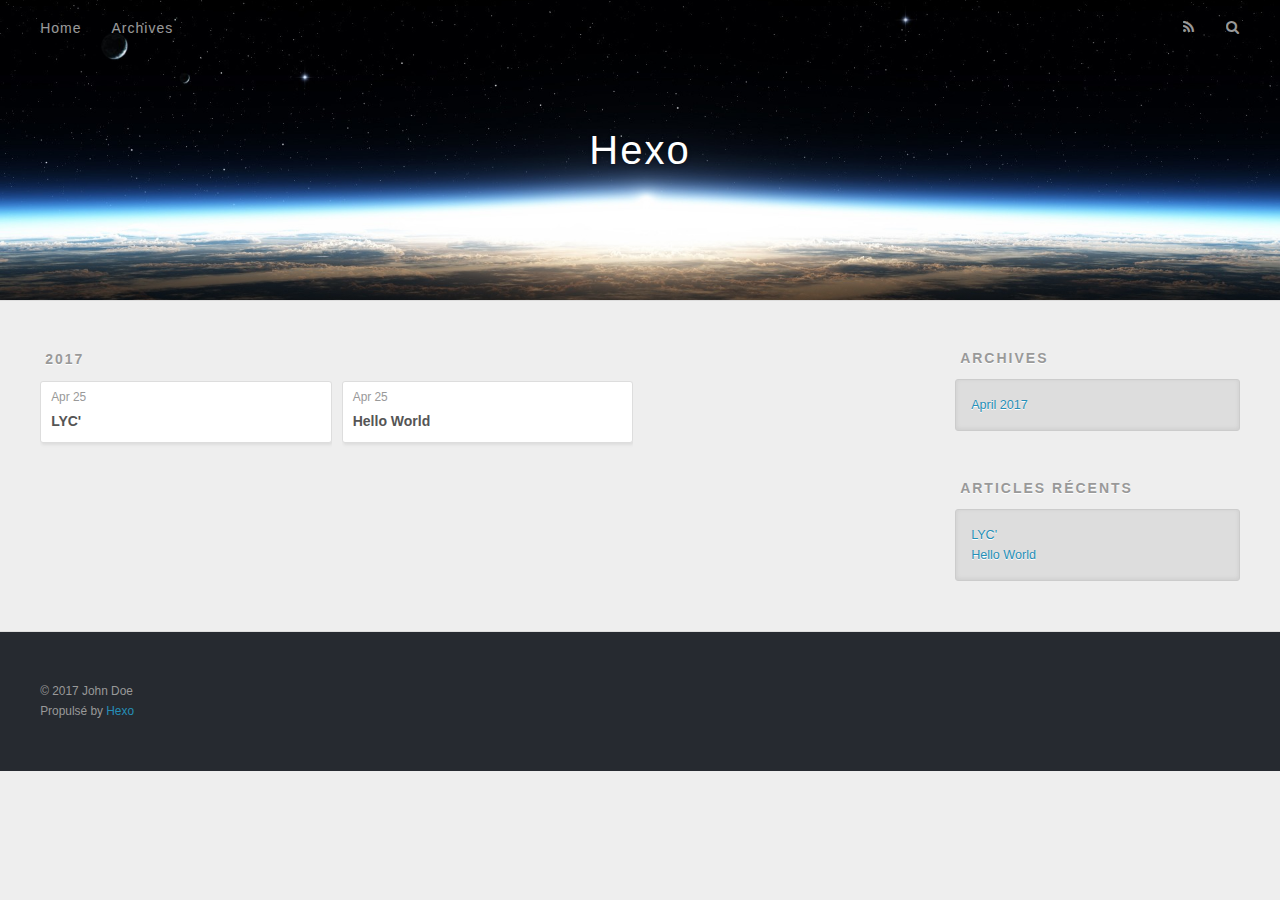
==== archives/index.html @ 908332f8 "update" ====
<!DOCTYPE html>
<html>
<head>
  <meta charset="utf-8">
  
  <title>Archives | Hexo</title>
  <meta name="viewport" content="width=device-width, initial-scale=1, maximum-scale=1">
  <meta property="og:type" content="website">
<meta property="og:title" content="Hexo">
<meta property="og:url" content="http://yoursite.com/archives/index.html">
<meta property="og:site_name" content="Hexo">
<meta name="twitter:card" content="summary">
<meta name="twitter:title" content="Hexo">
  
    <link rel="alternate" href="/atom.xml" title="Hexo" type="application/atom+xml">
  
  
    <link rel="icon" href="/favicon.png">
  
  
    <link href="//fonts.googleapis.com/css?family=Source+Code+Pro" rel="stylesheet" type="text/css">
  
  <link rel="stylesheet" href="/css/style.css">
  

</head>

<body>
  <div id="container">
    <div id="wrap">
      <header id="header">
  <div id="banner"></div>
  <div id="header-outer" class="outer">
    <div id="header-title" class="inner">
      <h1 id="logo-wrap">
        <a href="/" id="logo">Hexo</a>
      </h1>
      
    </div>
    <div id="header-inner" class="inner">
      <nav id="main-nav">
        <a id="main-nav-toggle" class="nav-icon"></a>
        
          <a class="main-nav-link" href="/">Home</a>
        
          <a class="main-nav-link" href="/archives">Archives</a>
        
      </nav>
      <nav id="sub-nav">
        
          <a id="nav-rss-link" class="nav-icon" href="/atom.xml" title="Flux RSS"></a>
        
        <a id="nav-search-btn" class="nav-icon" title="Rechercher"></a>
      </nav>
      <div id="search-form-wrap">
        <form action="//google.com/search" method="get" accept-charset="UTF-8" class="search-form"><input type="search" name="q" class="search-form-input" placeholder="Search"><button type="submit" class="search-form-submit">&#xF002;</button><input type="hidden" name="sitesearch" value="http://yoursite.com"></form>
      </div>
    </div>
  </div>
</header>
      <div class="outer">
        <section id="main">
  
  
    
    
      
      
      <section class="archives-wrap">
        <div class="archive-year-wrap">
          <a href="/archives/2017" class="archive-year">2017</a>
        </div>
        <div class="archives">
    
    <article class="archive-article archive-type-&#39;hello">
  <div class="archive-article-inner">
    <header class="archive-article-header">
      <a href="/2017/04/25/LYC/" class="archive-article-date">
  <time datetime="2017-04-25T14:39:49.000Z" itemprop="datePublished">Apr 25</time>
</a>
      
  
    <h1 itemprop="name">
      <a class="archive-article-title" href="/2017/04/25/LYC/">LYC&#39;</a>
    </h1>
  

    </header>
  </div>
</article>
  
    
    
    <article class="archive-article archive-type-post">
  <div class="archive-article-inner">
    <header class="archive-article-header">
      <a href="/2017/04/25/hello-world/" class="archive-article-date">
  <time datetime="2017-04-25T14:02:46.195Z" itemprop="datePublished">Apr 25</time>
</a>
      
  
    <h1 itemprop="name">
      <a class="archive-article-title" href="/2017/04/25/hello-world/">Hello World</a>
    </h1>
  

    </header>
  </div>
</article>
  
  
    </div></section>
  

</section>
        
          <aside id="sidebar">
  
    

  
    

  
    
  
    
  <div class="widget-wrap">
    <h3 class="widget-title">Archives</h3>
    <div class="widget">
      <ul class="archive-list"><li class="archive-list-item"><a class="archive-list-link" href="/archives/2017/04/">April 2017</a></li></ul>
    </div>
  </div>


  
    
  <div class="widget-wrap">
    <h3 class="widget-title">Articles récents</h3>
    <div class="widget">
      <ul>
        
          <li>
            <a href="/2017/04/25/LYC/">LYC&#39;</a>
          </li>
        
          <li>
            <a href="/2017/04/25/hello-world/">Hello World</a>
          </li>
        
      </ul>
    </div>
  </div>

  
</aside>
        
      </div>
      <footer id="footer">
  
  <div class="outer">
    <div id="footer-info" class="inner">
      &copy; 2017 John Doe<br>
      Propulsé by <a href="http://hexo.io/" target="_blank">Hexo</a>
    </div>
  </div>
</footer>
    </div>
    <nav id="mobile-nav">
  
    <a href="/" class="mobile-nav-link">Home</a>
  
    <a href="/archives" class="mobile-nav-link">Archives</a>
  
</nav>
    

<script src="//ajax.googleapis.com/ajax/libs/jquery/2.0.3/jquery.min.js"></script>


  <link rel="stylesheet" href="/fancybox/jquery.fancybox.css">
  <script src="/fancybox/jquery.fancybox.pack.js"></script>


<script src="/js/script.js"></script>

  </div>
</body>
</html>
---- css/style.css ----
body {
  width: 100%;
}
body:before,
body:after {
  content: "";
  display: table;
}
body:after {
  clear: both;
}
html,
body,
div,
span,
applet,
object,
iframe,
h1,
h2,
h3,
h4,
h5,
h6,
p,
blockquote,
pre,
a,
abbr,
acronym,
address,
big,
cite,
code,
del,
dfn,
em,
img,
ins,
kbd,
q,
s,
samp,
small,
strike,
strong,
sub,
sup,
tt,
var,
dl,
dt,
dd,
ol,
ul,
li,
fieldset,
form,
label,
legend,
table,
caption,
tbody,
tfoot,
thead,
tr,
th,
td {
  margin: 0;
  padding: 0;
  border: 0;
  outline: 0;
  font-weight: inherit;
  font-style: inherit;
  font-family: inherit;
  font-size: 100%;
  vertical-align: baseline;
}
body {
  line-height: 1;
  color: #000;
  background: #fff;
}
ol,
ul {
  list-style: none;
}
table {
  border-collapse: separate;
  border-spacing: 0;
  vertical-align: middle;
}
caption,
th,
td {
  text-align: left;
  font-weight: normal;
  vertical-align: middle;
}
a img {
  border: none;
}
input,
button {
  margin: 0;
  padding: 0;
}
input::-moz-focus-inner,
button::-moz-focus-inner {
  border: 0;
  padding: 0;
}
@font-face {
  font-family: FontAwesome;
  font-style: normal;
  font-weight: normal;
  src: url("fonts/fontawesome-webfont.eot?v=#4.0.3");
  src: url("fonts/fontawesome-webfont.eot?#iefix&v=#4.0.3") format("embedded-opentype"), url("fonts/fontawesome-webfont.woff?v=#4.0.3") format("woff"), url("fonts/fontawesome-webfont.ttf?v=#4.0.3") format("truetype"), url("fonts/fontawesome-webfont.svg#fontawesomeregular?v=#4.0.3") format("svg");
}
html,
body,
#container {
  height: 100%;
}
body {
  background: #eee;
  font: 14px "Helvetica Neue", Helvetica, Arial, sans-serif;
  -webkit-text-size-adjust: 100%;
}
.outer {
  max-width: 1220px;
  margin: 0 auto;
  padding: 0 20px;
}
.outer:before,
.outer:after {
  content: "";
  display: table;
}
.outer:after {
  clear: both;
}
.inner {
  display: inline;
  float: left;
  width: 98.33333333333333%;
  margin: 0 0.833333333333333%;
}
.left,
.alignleft {
  float: left;
}
.right,
.alignright {
  float: right;
}
.clear {
  clear: both;
}
#container {
  position: relative;
}
.mobile-nav-on {
  overflow: hidden;
}
#wrap {
  height: 100%;
  width: 100%;
  position: absolute;
  top: 0;
  left: 0;
  -webkit-transition: 0.2s ease-out;
  -moz-transition: 0.2s ease-out;
  -ms-transition: 0.2s ease-out;
  transition: 0.2s ease-out;
  z-index: 1;
  background: #eee;
}
.mobile-nav-on #wrap {
  left: 280px;
}
@media screen and (min-width: 768px) {
  #main {
    display: inline;
    float: left;
    width: 73.33333333333333%;
    margin: 0 0.833333333333333%;
  }
}
.article-date,
.article-category-link,
.archive-year,
.widget-title {
  text-decoration: none;
  text-transform: uppercase;
  letter-spacing: 2px;
  color: #999;
  margin-bottom: 1em;
  margin-left: 5px;
  line-height: 1em;
  text-shadow: 0 1px #fff;
  font-weight: bold;
}
.article-inner,
.archive-article-inner {
  background: #fff;
  -webkit-box-shadow: 1px 2px 3px #ddd;
  box-shadow: 1px 2px 3px #ddd;
  border: 1px solid #ddd;
  border-radius: 3px;
}
.article-entry h1,
.widget h1 {
  font-size: 2em;
}
.article-entry h2,
.widget h2 {
  font-size: 1.5em;
}
.article-entry h3,
.widget h3 {
  font-size: 1.3em;
}
.article-entry h4,
.widget h4 {
  font-size: 1.2em;
}
.article-entry h5,
.widget h5 {
  font-size: 1em;
}
.article-entry h6,
.widget h6 {
  font-size: 1em;
  color: #999;
}
.article-entry hr,
.widget hr {
  border: 1px dashed #ddd;
}
.article-entry strong,
.widget strong {
  font-weight: bold;
}
.article-entry em,
.widget em,
.article-entry cite,
.widget cite {
  font-style: italic;
}
.article-entry sup,
.widget sup,
.article-entry sub,
.widget sub {
  font-size: 0.75em;
  line-height: 0;
  position: relative;
  vertical-align: baseline;
}
.article-entry sup,
.widget sup {
  top: -0.5em;
}
.article-entry sub,
.widget sub {
  bottom: -0.2em;
}
.article-entry small,
.widget small {
  font-size: 0.85em;
}
.article-entry acronym,
.widget acronym,
.article-entry abbr,
.widget abbr {
  border-bottom: 1px dotted;
}
.article-entry ul,
.widget ul,
.article-entry ol,
.widget ol,
.article-entry dl,
.widget dl {
  margin: 0 20px;
  line-height: 1.6em;
}
.article-entry ul ul,
.widget ul ul,
.article-entry ol ul,
.widget ol ul,
.article-entry ul ol,
.widget ul ol,
.article-entry ol ol,
.widget ol ol {
  margin-top: 0;
  margin-bottom: 0;
}
.article-entry ul,
.widget ul {
  list-style: disc;
}
.article-entry ol,
.widget ol {
  list-style: decimal;
}
.article-entry dt,
.widget dt {
  font-weight: bold;
}
#header {
  height: 300px;
  position: relative;
  border-bottom: 1px solid #ddd;
}
#header:before,
#header:after {
  content: "";
  position: absolute;
  left: 0;
  right: 0;
  height: 40px;
}
#header:before {
  top: 0;
  background: -webkit-linear-gradient(rgba(0,0,0,0.2), transparent);
  background: -moz-linear-gradient(rgba(0,0,0,0.2), transparent);
  background: -ms-linear-gradient(rgba(0,0,0,0.2), transparent);
  background: linear-gradient(rgba(0,0,0,0.2), transparent);
}
#header:after {
  bottom: 0;
  background: -webkit-linear-gradient(transparent, rgba(0,0,0,0.2));
  background: -moz-linear-gradient(transparent, rgba(0,0,0,0.2));
  background: -ms-linear-gradient(transparent, rgba(0,0,0,0.2));
  background: linear-gradient(transparent, rgba(0,0,0,0.2));
}
#header-outer {
  height: 100%;
  position: relative;
}
#header-inner {
  position: relative;
  overflow: hidden;
}
#banner {
  position: absolute;
  top: 0;
  left: 0;
  width: 100%;
  height: 100%;
  background: url("images/banner.jpg") center #000;
  -webkit-background-size: cover;
  -moz-background-size: cover;
  background-size: cover;
  z-index: -1;
}
#header-title {
  text-align: center;
  height: 40px;
  position: absolute;
  top: 50%;
  left: 0;
  margin-top: -20px;
}
#logo,
#subtitle {
  text-decoration: none;
  color: #fff;
  font-weight: 300;
  text-shadow: 0 1px 4px rgba(0,0,0,0.3);
}
#logo {
  font-size: 40px;
  line-height: 40px;
  letter-spacing: 2px;
}
#subtitle {
  font-size: 16px;
  line-height: 16px;
  letter-spacing: 1px;
}
#subtitle-wrap {
  margin-top: 16px;
}
#main-nav {
  float: left;
  margin-left: -15px;
}
.nav-icon,
.main-nav-link {
  float: left;
  color: #fff;
  opacity: 0.6;
  text-decoration: none;
  text-shadow: 0 1px rgba(0,0,0,0.2);
  -webkit-transition: opacity 0.2s;
  -moz-transition: opacity 0.2s;
  -ms-transition: opacity 0.2s;
  transition: opacity 0.2s;
  display: block;
  padding: 20px 15px;
}
.nav-icon:hover,
.main-nav-link:hover {
  opacity: 1;
}
.nav-icon {
  font-family: FontAwesome;
  text-align: center;
  font-size: 14px;
  width: 14px;
  height: 14px;
  padding: 20px 15px;
  position: relative;
  cursor: pointer;
}
.main-nav-link {
  font-weight: 300;
  letter-spacing: 1px;
}
@media screen and (max-width: 479px) {
  .main-nav-link {
    display: none;
  }
}
#main-nav-toggle {
  display: none;
}
#main-nav-toggle:before {
  content: "\f0c9";
}
@media screen and (max-width: 479px) {
  #main-nav-toggle {
    display: block;
  }
}
#sub-nav {
  float: right;
  margin-right: -15px;
}
#nav-rss-link:before {
  content: "\f09e";
}
#nav-search-btn:before {
  content: "\f002";
}
#search-form-wrap {
  position: absolute;
  top: 15px;
  width: 150px;
  height: 30px;
  right: -150px;
  opacity: 0;
  -webkit-transition: 0.2s ease-out;
  -moz-transition: 0.2s ease-out;
  -ms-transition: 0.2s ease-out;
  transition: 0.2s ease-out;
}
#search-form-wrap.on {
  opacity: 1;
  right: 0;
}
@media screen and (max-width: 479px) {
  #search-form-wrap {
    width: 100%;
    right: -100%;
  }
}
.search-form {
  position: absolute;
  top: 0;
  left: 0;
  right: 0;
  background: #fff;
  padding: 5px 15px;
  border-radius: 15px;
  -webkit-box-shadow: 0 0 10px rgba(0,0,0,0.3);
  box-shadow: 0 0 10px rgba(0,0,0,0.3);
}
.search-form-input {
  border: none;
  background: none;
  color: #555;
  width: 100%;
  font: 13px "Helvetica Neue", Helvetica, Arial, sans-serif;
  outline: none;
}
.search-form-input::-webkit-search-results-decoration,
.search-form-input::-webkit-search-cancel-button {
  -webkit-appearance: none;
}
.search-form-submit {
  position: absolute;
  top: 50%;
  right: 10px;
  margin-top: -7px;
  font: 13px FontAwesome;
  border: none;
  background: none;
  color: #bbb;
  cursor: pointer;
}
.search-form-submit:hover,
.search-form-submit:focus {
  color: #777;
}
.article {
  margin: 50px 0;
}
.article-inner {
  overflow: hidden;
}
.article-meta:before,
.article-meta:after {
  content: "";
  display: table;
}
.article-meta:after {
  clear: both;
}
.article-date {
  float: left;
}
.article-category {
  float: left;
  line-height: 1em;
  color: #ccc;
  text-shadow: 0 1px #fff;
  margin-left: 8px;
}
.article-category:before {
  content: "\2022";
}
.article-category-link {
  margin: 0 12px 1em;
}
.article-header {
  padding: 20px 20px 0;
}
.article-title {
  text-decoration: none;
  font-size: 2em;
  font-weight: bold;
  color: #555;
  line-height: 1.1em;
  -webkit-transition: color 0.2s;
  -moz-transition: color 0.2s;
  -ms-transition: color 0.2s;
  transition: color 0.2s;
}
a.article-title:hover {
  color: #258fb8;
}
.article-entry {
  color: #555;
  padding: 0 20px;
}
.article-entry:before,
.article-entry:after {
  content: "";
  display: table;
}
.article-entry:after {
  clear: both;
}
.article-entry p,
.article-entry table {
  line-height: 1.6em;
  margin: 1.6em 0;
}
.article-entry h1,
.article-entry h2,
.article-entry h3,
.article-entry h4,
.article-entry h5,
.article-entry h6 {
  font-weight: bold;
}
.article-entry h1,
.article-entry h2,
.article-entry h3,
.article-entry h4,
.article-entry h5,
.article-entry h6 {
  line-height: 1.1em;
  margin: 1.1em 0;
}
.article-entry a {
  color: #258fb8;
  text-decoration: none;
}
.article-entry a:hover {
  text-decoration: underline;
}
.article-entry ul,
.article-entry ol,
.article-entry dl {
  margin-top: 1.6em;
  margin-bottom: 1.6em;
}
.article-entry img,
.article-entry video {
  max-width: 100%;
  height: auto;
  display: block;
  margin: auto;
}
.article-entry iframe {
  border: none;
}
.article-entry table {
  width: 100%;
  border-collapse: collapse;
  border-spacing: 0;
}
.article-entry th {
  font-weight: bold;
  border-bottom: 3px solid #ddd;
  padding-bottom: 0.5em;
}
.article-entry td {
  border-bottom: 1px solid #ddd;
  padding: 10px 0;
}
.article-entry blockquote {
  font-family: Georgia, "Times New Roman", serif;
  font-size: 1.4em;
  margin: 1.6em 20px;
  text-align: center;
}
.article-entry blockquote footer {
  font-size: 14px;
  margin: 1.6em 0;
  font-family: "Helvetica Neue", Helvetica, Arial, sans-serif;
}
.article-entry blockquote footer cite:before {
  content: "—";
  padding: 0 0.5em;
}
.article-entry .pullquote {
  text-align: left;
  width: 45%;
  margin: 0;
}
.article-entry .pullquote.left {
  margin-left: 0.5em;
  margin-right: 1em;
}
.article-entry .pullquote.right {
  margin-right: 0.5em;
  margin-left: 1em;
}
.article-entry .caption {
  color: #999;
  display: block;
  font-size: 0.9em;
  margin-top: 0.5em;
  position: relative;
  text-align: center;
}
.article-entry .video-container {
  position: relative;
  padding-top: 56.25%;
  height: 0;
  overflow: hidden;
}
.article-entry .video-container iframe,
.article-entry .video-container object,
.article-entry .video-container embed {
  position: absolute;
  top: 0;
  left: 0;
  width: 100%;
  height: 100%;
  margin-top: 0;
}
.article-more-link a {
  display: inline-block;
  line-height: 1em;
  padding: 6px 15px;
  border-radius: 15px;
  background: #eee;
  color: #999;
  text-shadow: 0 1px #fff;
  text-decoration: none;
}
.article-more-link a:hover {
  background: #258fb8;
  color: #fff;
  text-decoration: none;
  text-shadow: 0 1px #1e7293;
}
.article-footer {
  font-size: 0.85em;
  line-height: 1.6em;
  border-top: 1px solid #ddd;
  padding-top: 1.6em;
  margin: 0 20px 20px;
}
.article-footer:before,
.article-footer:after {
  content: "";
  display: table;
}
.article-footer:after {
  clear: both;
}
.article-footer a {
  color: #999;
  text-decoration: none;
}
.article-footer a:hover {
  color: #555;
}
.article-tag-list-item {
  float: left;
  margin-right: 10px;
}
.article-tag-list-link:before {
  content: "#";
}
.article-comment-link {
  float: right;
}
.article-comment-link:before {
  content: "\f075";
  font-family: FontAwesome;
  padding-right: 8px;
}
.article-share-link {
  cursor: pointer;
  float: right;
  margin-left: 20px;
}
.article-share-link:before {
  content: "\f064";
  font-family: FontAwesome;
  padding-right: 6px;
}
#article-nav {
  position: relative;
}
#article-nav:before,
#article-nav:after {
  content: "";
  display: table;
}
#article-nav:after {
  clear: both;
}
@media screen and (min-width: 768px) {
  #article-nav {
    margin: 50px 0;
  }
  #article-nav:before {
    width: 8px;
    height: 8px;
    position: absolute;
    top: 50%;
    left: 50%;
    margin-top: -4px;
    margin-left: -4px;
    content: "";
    border-radius: 50%;
    background: #ddd;
    -webkit-box-shadow: 0 1px 2px #fff;
    box-shadow: 0 1px 2px #fff;
  }
}
.article-nav-link-wrap {
  text-decoration: none;
  text-shadow: 0 1px #fff;
  color: #999;
  -webkit-box-sizing: border-box;
  -moz-box-sizing: border-box;
  box-sizing: border-box;
  margin-top: 50px;
  text-align: center;
  display: block;
}
.article-nav-link-wrap:hover {
  color: #555;
}
@media screen and (min-width: 768px) {
  .article-nav-link-wrap {
    width: 50%;
    margin-top: 0;
  }
}
@media screen and (min-width: 768px) {
  #article-nav-newer {
    float: left;
    text-align: right;
    padding-right: 20px;
  }
}
@media screen and (min-width: 768px) {
  #article-nav-older {
    float: right;
    text-align: left;
    padding-left: 20px;
  }
}
.article-nav-caption {
  text-transform: uppercase;
  letter-spacing: 2px;
  color: #ddd;
  line-height: 1em;
  font-weight: bold;
}
#article-nav-newer .article-nav-caption {
  margin-right: -2px;
}
.article-nav-title {
  font-size: 0.85em;
  line-height: 1.6em;
  margin-top: 0.5em;
}
.article-share-box {
  position: absolute;
  display: none;
  background: #fff;
  -webkit-box-shadow: 1px 2px 10px rgba(0,0,0,0.2);
  box-shadow: 1px 2px 10px rgba(0,0,0,0.2);
  border-radius: 3px;
  margin-left: -145px;
  overflow: hidden;
  z-index: 1;
}
.article-share-box.on {
  display: block;
}
.article-share-input {
  width: 100%;
  background: none;
  -webkit-box-sizing: border-box;
  -moz-box-sizing: border-box;
  box-sizing: border-box;
  font: 14px "Helvetica Neue", Helvetica, Arial, sans-serif;
  padding: 0 15px;
  color: #555;
  outline: none;
  border: 1px solid #ddd;
  border-radius: 3px 3px 0 0;
  height: 36px;
  line-height: 36px;
}
.article-share-links {
  background: #eee;
}
.article-share-links:before,
.article-share-links:after {
  content: "";
  display: table;
}
.article-share-links:after {
  clear: both;
}
.article-share-twitter,
.article-share-facebook,
.article-share-pinterest,
.article-share-google {
  width: 50px;
  height: 36px;
  display: block;
  float: left;
  position: relative;
  color: #999;
  text-shadow: 0 1px #fff;
}
.article-share-twitter:before,
.article-share-facebook:before,
.article-share-pinterest:before,
.article-share-google:before {
  font-size: 20px;
  font-family: FontAwesome;
  width: 20px;
  height: 20px;
  position: absolute;
  top: 50%;
  left: 50%;
  margin-top: -10px;
  margin-left: -10px;
  text-align: center;
}
.article-share-twitter:hover,
.article-share-facebook:hover,
.article-share-pinterest:hover,
.article-share-google:hover {
  color: #fff;
}
.article-share-twitter:before {
  content: "\f099";
}
.article-share-twitter:hover {
  background: #00aced;
  text-shadow: 0 1px #008abe;
}
.article-share-facebook:before {
  content: "\f09a";
}
.article-share-facebook:hover {
  background: #3b5998;
  text-shadow: 0 1px #2f477a;
}
.article-share-pinterest:before {
  content: "\f0d2";
}
.article-share-pinterest:hover {
  background: #cb2027;
  text-shadow: 0 1px #a21a1f;
}
.article-share-google:before {
  content: "\f0d5";
}
.article-share-google:hover {
  background: #dd4b39;
  text-shadow: 0 1px #be3221;
}
.article-gallery {
  background: #000;
  position: relative;
}
.article-gallery-photos {
  position: relative;
  overflow: hidden;
}
.article-gallery-img {
  display: none;
  max-width: 100%;
}
.article-gallery-img:first-child {
  display: block;
}
.article-gallery-img.loaded {
  position: absolute;
  display: block;
}
.article-gallery-img img {
  display: block;
  max-width: 100%;
  margin: 0 auto;
}
#comments {
  background: #fff;
  -webkit-box-shadow: 1px 2px 3px #ddd;
  box-shadow: 1px 2px 3px #ddd;
  padding: 20px;
  border: 1px solid #ddd;
  border-radius: 3px;
  margin: 50px 0;
}
#comments a {
  color: #258fb8;
}
.archives-wrap {
  margin: 50px 0;
}
.archives:before,
.archives:after {
  content: "";
  display: table;
}
.archives:after {
  clear: both;
}
.archive-year-wrap {
  margin-bottom: 1em;
}
.archives {
  -webkit-column-gap: 10px;
  -moz-column-gap: 10px;
  column-gap: 10px;
}
@media screen and (min-width: 480px) and (max-width: 767px) {
  .archives {
    -webkit-column-count: 2;
    -moz-column-count: 2;
    column-count: 2;
  }
}
@media screen and (min-width: 768px) {
  .archives {
    -webkit-column-count: 3;
    -moz-column-count: 3;
    column-count: 3;
  }
}
.archive-article {
  -webkit-column-break-inside: avoid;
  page-break-inside: avoid;
  overflow: hidden;
  break-inside: avoid-column;
}
.archive-article-inner {
  padding: 10px;
  margin-bottom: 15px;
}
.archive-article-title {
  text-decoration: none;
  font-weight: bold;
  color: #555;
  -webkit-transition: color 0.2s;
  -moz-transition: color 0.2s;
  -ms-transition: color 0.2s;
  transition: color 0.2s;
  line-height: 1.6em;
}
.archive-article-title:hover {
  color: #258fb8;
}
.archive-article-footer {
  margin-top: 1em;
}
.archive-article-date {
  color: #999;
  text-decoration: none;
  font-size: 0.85em;
  line-height: 1em;
  margin-bottom: 0.5em;
  display: block;
}
#page-nav {
  margin: 50px auto;
  background: #fff;
  -webkit-box-shadow: 1px 2px 3px #ddd;
  box-shadow: 1px 2px 3px #ddd;
  border: 1px solid #ddd;
  border-radius: 3px;
  text-align: center;
  color: #999;
  overflow: hidden;
}
#page-nav:before,
#page-nav:after {
  content: "";
  display: table;
}
#page-nav:after {
  clear: both;
}
#page-nav a,
#page-nav span {
  padding: 10px 20px;
  line-height: 1;
  height: 2ex;
}
#page-nav a {
  color: #999;
  text-decoration: none;
}
#page-nav a:hover {
  background: #999;
  color: #fff;
}
#page-nav .prev {
  float: left;
}
#page-nav .next {
  float: right;
}
#page-nav .page-number {
  display: inline-block;
}
@media screen and (max-width: 479px) {
  #page-nav .page-number {
    display: none;
  }
}
#page-nav .current {
  color: #555;
  font-weight: bold;
}
#page-nav .space {
  color: #ddd;
}
#footer {
  background: #262a30;
  padding: 50px 0;
  border-top: 1px solid #ddd;
  color: #999;
}
#footer a {
  color: #258fb8;
  text-decoration: none;
}
#footer a:hover {
  text-decoration: underline;
}
#footer-info {
  line-height: 1.6em;
  font-size: 0.85em;
}
.article-entry pre,
.article-entry .highlight {
  background: #2d2d2d;
  margin: 0 -20px;
  padding: 15px 20px;
  border-style: solid;
  border-color: #ddd;
  border-width: 1px 0;
  overflow: auto;
  color: #ccc;
  line-height: 22.400000000000002px;
}
.article-entry .highlight .gutter pre,
.article-entry .gist .gist-file .gist-data .line-numbers {
  color: #666;
  font-size: 0.85em;
}
.article-entry pre,
.article-entry code {
  font-family: "Source Code Pro", Consolas, Monaco, Menlo, Consolas, monospace;
}
.article-entry code {
  background: #eee;
  text-shadow: 0 1px #fff;
  padding: 0 0.3em;
}
.article-entry pre code {
  background: none;
  text-shadow: none;
  padding: 0;
}
.article-entry .highlight pre {
  border: none;
  margin: 0;
  padding: 0;
}
.article-entry .highlight table {
  margin: 0;
  width: auto;
}
.article-entry .highlight td {
  border: none;
  padding: 0;
}
.article-entry .highlight figcaption {
  font-size: 0.85em;
  color: #999;
  line-height: 1em;
  margin-bottom: 1em;
}
.article-entry .highlight figcaption:before,
.article-entry .highlight figcaption:after {
  content: "";
  display: table;
}
.article-entry .highlight figcaption:after {
  clear: both;
}
.article-entry .highlight figcaption a {
  float: right;
}
.article-entry .highlight .gutter pre {
  text-align: right;
  padding-right: 20px;
}
.article-entry .highlight .line {
  height: 22.400000000000002px;
}
.article-entry .highlight .line.marked {
  background: #515151;
}
.article-entry .gist {
  margin: 0 -20px;
  border-style: solid;
  border-color: #ddd;
  border-width: 1px 0;
  background: #2d2d2d;
  padding: 15px 20px 15px 0;
}
.article-entry .gist .gist-file {
  border: none;
  font-family: "Source Code Pro", Consolas, Monaco, Menlo, Consolas, monospace;
  margin: 0;
}
.article-entry .gist .gist-file .gist-data {
  background: none;
  border: none;
}
.article-entry .gist .gist-file .gist-data .line-numbers {
  background: none;
  border: none;
  padding: 0 20px 0 0;
}
.article-entry .gist .gist-file .gist-data .line-data {
  padding: 0 !important;
}
.article-entry .gist .gist-file .highlight {
  margin: 0;
  padding: 0;
  border: none;
}
.article-entry .gist .gist-file .gist-meta {
  background: #2d2d2d;
  color: #999;
  font: 0.85em "Helvetica Neue", Helvetica, Arial, sans-serif;
  text-shadow: 0 0;
  padding: 0;
  margin-top: 1em;
  margin-left: 20px;
}
.article-entry .gist .gist-file .gist-meta a {
  color: #258fb8;
  font-weight: normal;
}
.article-entry .gist .gist-file .gist-meta a:hover {
  text-decoration: underline;
}
pre .comment,
pre .title {
  color: #999;
}
pre .variable,
pre .attribute,
pre .tag,
pre .regexp,
pre .ruby .constant,
pre .xml .tag .title,
pre .xml .pi,
pre .xml .doctype,
pre .html .doctype,
pre .css .id,
pre .css .class,
pre .css .pseudo {
  color: #f2777a;
}
pre .number,
pre .preprocessor,
pre .built_in,
pre .literal,
pre .params,
pre .constant {
  color: #f99157;
}
pre .class,
pre .ruby .class .title,
pre .css .rules .attribute {
  color: #9c9;
}
pre .string,
pre .value,
pre .inheritance,
pre .header,
pre .ruby .symbol,
pre .xml .cdata {
  color: #9c9;
}
pre .css .hexcolor {
  color: #6cc;
}
pre .function,
pre .python .decorator,
pre .python .title,
pre .ruby .function .title,
pre .ruby .title .keyword,
pre .perl .sub,
pre .javascript .title,
pre .coffeescript .title {
  color: #69c;
}
pre .keyword,
pre .javascript .function {
  color: #c9c;
}
@media screen and (max-width: 479px) {
  #mobile-nav {
    position: absolute;
    top: 0;
    left: 0;
    width: 280px;
    height: 100%;
    background: #191919;
    border-right: 1px solid #fff;
  }
}
@media screen and (max-width: 479px) {
  .mobile-nav-link {
    display: block;
    color: #999;
    text-decoration: none;
    padding: 15px 20px;
    font-weight: bold;
  }
  .mobile-nav-link:hover {
    color: #fff;
  }
}
@media screen and (min-width: 768px) {
  #sidebar {
    display: inline;
    float: left;
    width: 23.333333333333332%;
    margin: 0 0.833333333333333%;
  }
}
.widget-wrap {
  margin: 50px 0;
}
.widget {
  color: #777;
  text-shadow: 0 1px #fff;
  background: #ddd;
  -webkit-box-shadow: 0 -1px 4px #ccc inset;
  box-shadow: 0 -1px 4px #ccc inset;
  border: 1px solid #ccc;
  padding: 15px;
  border-radius: 3px;
}
.widget a {
  color: #258fb8;
  text-decoration: none;
}
.widget a:hover {
  text-decoration: underline;
}
.widget ul ul,
.widget ol ul,
.widget dl ul,
.widget ul ol,
.widget ol ol,
.widget dl ol,
.widget ul dl,
.widget ol dl,
.widget dl dl {
  margin-left: 15px;
  list-style: disc;
}
.widget {
  line-height: 1.6em;
  word-wrap: break-word;
  font-size: 0.9em;
}
.widget ul,
.widget ol {
  list-style: none;
  margin: 0;
}
.widget ul ul,
.widget ol ul,
.widget ul ol,
.widget ol ol {
  margin: 0 20px;
}
.widget ul ul,
.widget ol ul {
  list-style: disc;
}
.widget ul ol,
.widget ol ol {
  list-style: decimal;
}
.category-list-count,
.tag-list-count,
.archive-list-count {
  padding-left: 5px;
  color: #999;
  font-size: 0.85em;
}
.category-list-count:before,
.tag-list-count:before,
.archive-list-count:before {
  content: "(";
}
.category-list-count:after,
.tag-list-count:after,
.archive-list-count:after {
  content: ")";
}
.tagcloud a {
  margin-right: 5px;
  display: inline-block;
}
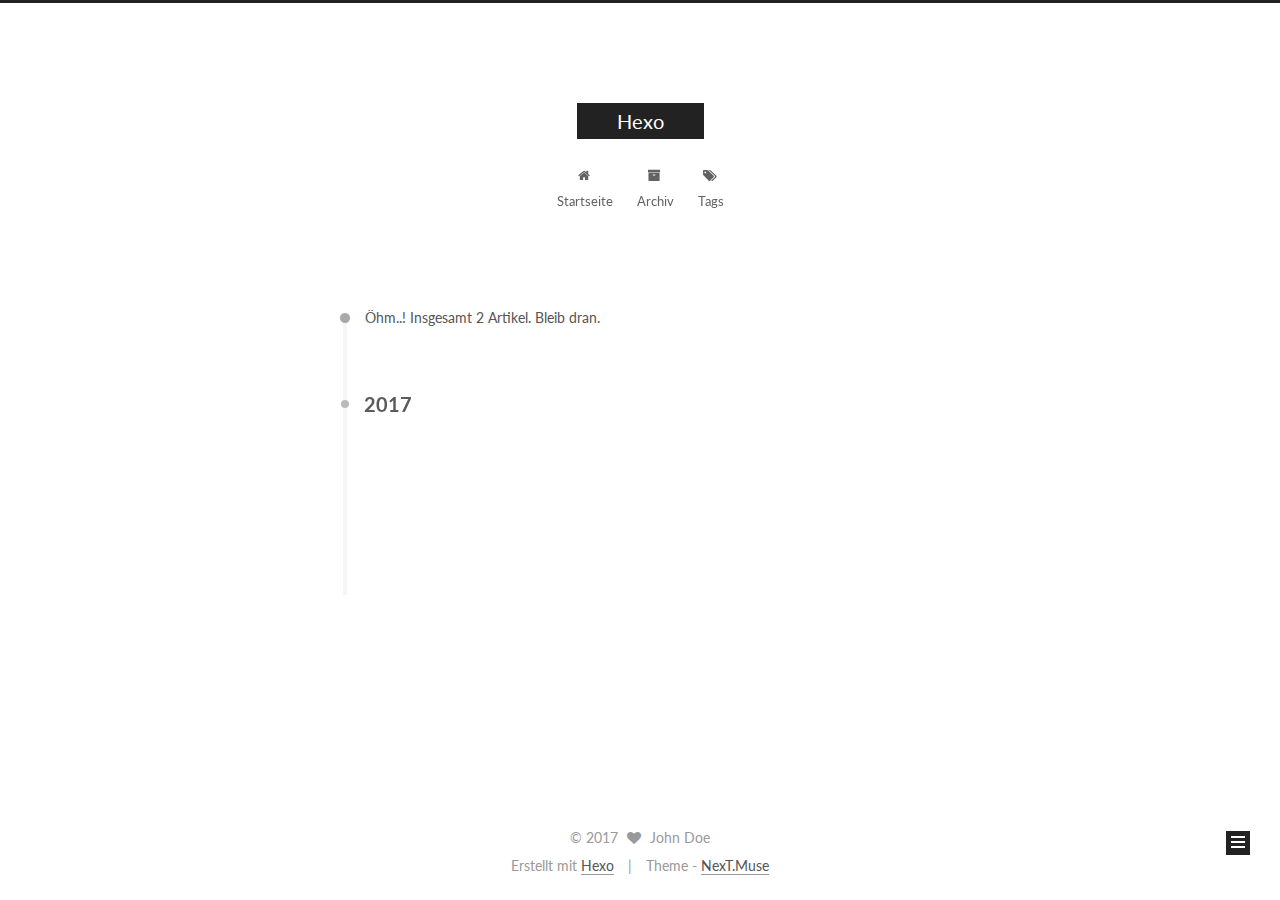
==== commit 3168f019: "update" ====
--- a/archives/index.html
+++ b/archives/index.html
@@ -1,189 +1,586 @@
-<!DOCTYPE html>
-<html>
+<!doctype html>
+
+
+
+  
+
+
+<html class="theme-next muse use-motion" lang="">
 <head>
-  <meta charset="utf-8">
-  
-  <title>Archives | Hexo</title>
-  <meta name="viewport" content="width=device-width, initial-scale=1, maximum-scale=1">
-  <meta property="og:type" content="website">
+  <meta charset="UTF-8"/>
+<meta http-equiv="X-UA-Compatible" content="IE=edge" />
+<meta name="viewport" content="width=device-width, initial-scale=1, maximum-scale=1"/>
+
+
+
+
+
+
+<meta http-equiv="Cache-Control" content="no-transform" />
+<meta http-equiv="Cache-Control" content="no-siteapp" />
+
+
+
+
+
+
+
+
+
+
+
+
+
+
+
+  
+  
+  <link href="/lib/fancybox/source/jquery.fancybox.css?v=2.1.5" rel="stylesheet" type="text/css" />
+
+
+
+
+  
+  
+  
+  
+
+  
+    
+    
+  
+
+  
+
+  
+
+  
+
+  
+
+  
+    
+    
+    <link href="//fonts.googleapis.com/css?family=Lato:300,300italic,400,400italic,700,700italic&subset=latin,latin-ext" rel="stylesheet" type="text/css">
+  
+
+
+
+
+
+
+<link href="/lib/font-awesome/css/font-awesome.min.css?v=4.6.2" rel="stylesheet" type="text/css" />
+
+<link href="/css/main.css?v=5.1.1" rel="stylesheet" type="text/css" />
+
+
+  <meta name="keywords" content="Hexo, NexT" />
+
+
+
+
+
+
+
+
+  <link rel="shortcut icon" type="image/x-icon" href="/favicon.ico?v=5.1.1" />
+
+
+
+
+
+
+<meta property="og:type" content="website">
 <meta property="og:title" content="Hexo">
 <meta property="og:url" content="http://yoursite.com/archives/index.html">
 <meta property="og:site_name" content="Hexo">
 <meta name="twitter:card" content="summary">
 <meta name="twitter:title" content="Hexo">
-  
-    <link rel="alternate" href="/atom.xml" title="Hexo" type="application/atom+xml">
-  
-  
-    <link rel="icon" href="/favicon.png">
-  
-  
-    <link href="//fonts.googleapis.com/css?family=Source+Code+Pro" rel="stylesheet" type="text/css">
-  
-  <link rel="stylesheet" href="/css/style.css">
-  
-
+
+
+
+<script type="text/javascript" id="hexo.configurations">
+  var NexT = window.NexT || {};
+  var CONFIG = {
+    root: '/',
+    scheme: 'Muse',
+    sidebar: {"position":"left","display":"post","offset":12,"offset_float":0,"b2t":false,"scrollpercent":false},
+    fancybox: true,
+    motion: true,
+    duoshuo: {
+      userId: '0',
+      author: 'Author'
+    },
+    algolia: {
+      applicationID: '',
+      apiKey: '',
+      indexName: '',
+      hits: {"per_page":10},
+      labels: {"input_placeholder":"Search for Posts","hits_empty":"We didn't find any results for the search: ${query}","hits_stats":"${hits} results found in ${time} ms"}
+    }
+  };
+</script>
+
+
+
+  <link rel="canonical" href="http://yoursite.com/archives/"/>
+
+
+
+
+
+  <title>Archiv | Hexo</title>
 </head>
 
-<body>
-  <div id="container">
-    <div id="wrap">
-      <header id="header">
-  <div id="banner"></div>
-  <div id="header-outer" class="outer">
-    <div id="header-title" class="inner">
-      <h1 id="logo-wrap">
-        <a href="/" id="logo">Hexo</a>
+<body itemscope itemtype="http://schema.org/WebPage" lang="">
+
+  
+
+
+
+
+
+
+
+
+
+
+
+
+
+
+  
+  
+    
+  
+
+  <div class="container sidebar-position-left  page-archive  ">
+    <div class="headband"></div>
+
+    <header id="header" class="header" itemscope itemtype="http://schema.org/WPHeader">
+      <div class="header-inner"><div class="site-brand-wrapper">
+  <div class="site-meta ">
+    
+
+    <div class="custom-logo-site-title">
+      <a href="/"  class="brand" rel="start">
+        <span class="logo-line-before"><i></i></span>
+        <span class="site-title">Hexo</span>
+        <span class="logo-line-after"><i></i></span>
+      </a>
+    </div>
+      
+        <p class="site-subtitle"></p>
+      
+  </div>
+
+  <div class="site-nav-toggle">
+    <button>
+      <span class="btn-bar"></span>
+      <span class="btn-bar"></span>
+      <span class="btn-bar"></span>
+    </button>
+  </div>
+</div>
+
+<nav class="site-nav">
+  
+
+  
+    <ul id="menu" class="menu">
+      
+        
+        <li class="menu-item menu-item-home">
+          <a href="/" rel="section">
+            
+              <i class="menu-item-icon fa fa-fw fa-home"></i> <br />
+            
+            Startseite
+          </a>
+        </li>
+      
+        
+        <li class="menu-item menu-item-archives">
+          <a href="/archives" rel="section">
+            
+              <i class="menu-item-icon fa fa-fw fa-archive"></i> <br />
+            
+            Archiv
+          </a>
+        </li>
+      
+        
+        <li class="menu-item menu-item-tags">
+          <a href="/tags" rel="section">
+            
+              <i class="menu-item-icon fa fa-fw fa-tags"></i> <br />
+            
+            Tags
+          </a>
+        </li>
+      
+
+      
+    </ul>
+  
+
+  
+</nav>
+
+
+
+ </div>
+    </header>
+
+    <main id="main" class="main">
+      <div class="main-inner">
+        <div class="content-wrap">
+          <div id="content" class="content">
+            
+
+  <section id="posts" class="posts-collapse">
+    <span class="archive-move-on"></span>
+
+    <span class="archive-page-counter">
+      
+      
+      
+        
+      
+      Öhm..! Insgesamt 2 Artikel. Bleib dran.
+    </span>
+
+    
+
+      
+      
+      
+
+      
+        
+        <div class="collection-title">
+          <h2 class="archive-year motion-element" id="archive-year-2017">2017</h2>
+        </div>
+      
+      
+
+      
+
+  <article class="post post-type-normal" itemscope itemtype="http://schema.org/Article">
+    <header class="post-header">
+
+      <h1 class="post-title">
+        
+            <a class="post-title-link" href="/2017/04/25/LYC/" itemprop="url">
+              
+                <span itemprop="name">LYC'</span>
+              
+            </a>
+        
       </h1>
-      
-    </div>
-    <div id="header-inner" class="inner">
-      <nav id="main-nav">
-        <a id="main-nav-toggle" class="nav-icon"></a>
-        
-          <a class="main-nav-link" href="/">Home</a>
-        
-          <a class="main-nav-link" href="/archives">Archives</a>
-        
-      </nav>
-      <nav id="sub-nav">
-        
-          <a id="nav-rss-link" class="nav-icon" href="/atom.xml" title="Flux RSS"></a>
-        
-        <a id="nav-search-btn" class="nav-icon" title="Rechercher"></a>
-      </nav>
-      <div id="search-form-wrap">
-        <form action="//google.com/search" method="get" accept-charset="UTF-8" class="search-form"><input type="search" name="q" class="search-form-input" placeholder="Search"><button type="submit" class="search-form-submit">&#xF002;</button><input type="hidden" name="sitesearch" value="http://yoursite.com"></form>
+
+      <div class="post-meta">
+        <time class="post-time" itemprop="dateCreated"
+              datetime="2017-04-25T22:39:49+08:00"
+              content="2017-04-25" >
+          04-25
+        </time>
       </div>
+
+    </header>
+  </article>
+
+
+
+    
+
+      
+      
+      
+
+      
+      
+
+      
+
+  <article class="post post-type-normal" itemscope itemtype="http://schema.org/Article">
+    <header class="post-header">
+
+      <h1 class="post-title">
+        
+            <a class="post-title-link" href="/2017/04/25/hello-world/" itemprop="url">
+              
+                <span itemprop="name">Hello World</span>
+              
+            </a>
+        
+      </h1>
+
+      <div class="post-meta">
+        <time class="post-time" itemprop="dateCreated"
+              datetime="2017-04-25T22:02:46+08:00"
+              content="2017-04-25" >
+          04-25
+        </time>
+      </div>
+
+    </header>
+  </article>
+
+
+
+    
+
+  </section>
+
+  
+
+
+
+          </div>
+          
+
+
+          
+
+        </div>
+        
+          
+  
+  <div class="sidebar-toggle">
+    <div class="sidebar-toggle-line-wrap">
+      <span class="sidebar-toggle-line sidebar-toggle-line-first"></span>
+      <span class="sidebar-toggle-line sidebar-toggle-line-middle"></span>
+      <span class="sidebar-toggle-line sidebar-toggle-line-last"></span>
     </div>
   </div>
-</header>
-      <div class="outer">
-        <section id="main">
-  
-  
-    
-    
-      
-      
-      <section class="archives-wrap">
-        <div class="archive-year-wrap">
-          <a href="/archives/2017" class="archive-year">2017</a>
+
+  <aside id="sidebar" class="sidebar">
+    <div class="sidebar-inner">
+
+      
+
+      
+
+      <section class="site-overview sidebar-panel sidebar-panel-active">
+        <div class="site-author motion-element" itemprop="author" itemscope itemtype="http://schema.org/Person">
+          <img class="site-author-image" itemprop="image"
+               src="/images/avatar.gif"
+               alt="John Doe" />
+          <p class="site-author-name" itemprop="name">John Doe</p>
+           
+              <p class="site-description motion-element" itemprop="description"></p>
+          
         </div>
-        <div class="archives">
-    
-    <article class="archive-article archive-type-&#39;hello">
-  <div class="archive-article-inner">
-    <header class="archive-article-header">
-      <a href="/2017/04/25/LYC/" class="archive-article-date">
-  <time datetime="2017-04-25T14:39:49.000Z" itemprop="datePublished">Apr 25</time>
-</a>
-      
-  
-    <h1 itemprop="name">
-      <a class="archive-article-title" href="/2017/04/25/LYC/">LYC&#39;</a>
-    </h1>
-  
-
-    </header>
+        <nav class="site-state motion-element">
+
+          
+            <div class="site-state-item site-state-posts">
+              <a href="/archives">
+                <span class="site-state-item-count">2</span>
+                <span class="site-state-item-name">Artikel</span>
+              </a>
+            </div>
+          
+
+          
+
+          
+
+        </nav>
+
+        
+
+        <div class="links-of-author motion-element">
+          
+        </div>
+
+        
+        
+
+        
+        
+
+        
+
+
+      </section>
+
+      
+
+      
+
+    </div>
+  </aside>
+
+
+        
+      </div>
+    </main>
+
+    <footer id="footer" class="footer">
+      <div class="footer-inner">
+        <div class="copyright" >
+  
+  &copy; 
+  <span itemprop="copyrightYear">2017</span>
+  <span class="with-love">
+    <i class="fa fa-heart"></i>
+  </span>
+  <span class="author" itemprop="copyrightHolder">John Doe</span>
+</div>
+
+
+<div class="powered-by">
+  Erstellt mit  <a class="theme-link" href="https://hexo.io">Hexo</a>
+</div>
+
+<div class="theme-info">
+  Theme -
+  <a class="theme-link" href="https://github.com/iissnan/hexo-theme-next">
+    NexT.Muse
+  </a>
+</div>
+
+
+        
+
+        
+      </div>
+    </footer>
+
+    
+      <div class="back-to-top">
+        <i class="fa fa-arrow-up"></i>
+        
+      </div>
+    
+
   </div>
-</article>
-  
-    
-    
-    <article class="archive-article archive-type-post">
-  <div class="archive-article-inner">
-    <header class="archive-article-header">
-      <a href="/2017/04/25/hello-world/" class="archive-article-date">
-  <time datetime="2017-04-25T14:02:46.195Z" itemprop="datePublished">Apr 25</time>
-</a>
-      
-  
-    <h1 itemprop="name">
-      <a class="archive-article-title" href="/2017/04/25/hello-world/">Hello World</a>
-    </h1>
-  
-
-    </header>
-  </div>
-</article>
-  
-  
-    </div></section>
-  
-
-</section>
-        
-          <aside id="sidebar">
-  
-    
-
-  
-    
-
-  
-    
-  
-    
-  <div class="widget-wrap">
-    <h3 class="widget-title">Archives</h3>
-    <div class="widget">
-      <ul class="archive-list"><li class="archive-list-item"><a class="archive-list-link" href="/archives/2017/04/">April 2017</a></li></ul>
-    </div>
-  </div>
-
-
-  
-    
-  <div class="widget-wrap">
-    <h3 class="widget-title">Articles récents</h3>
-    <div class="widget">
-      <ul>
-        
-          <li>
-            <a href="/2017/04/25/LYC/">LYC&#39;</a>
-          </li>
-        
-          <li>
-            <a href="/2017/04/25/hello-world/">Hello World</a>
-          </li>
-        
-      </ul>
-    </div>
-  </div>
-
-  
-</aside>
-        
-      </div>
-      <footer id="footer">
-  
-  <div class="outer">
-    <div id="footer-info" class="inner">
-      &copy; 2017 John Doe<br>
-      Propulsé by <a href="http://hexo.io/" target="_blank">Hexo</a>
-    </div>
-  </div>
-</footer>
-    </div>
-    <nav id="mobile-nav">
-  
-    <a href="/" class="mobile-nav-link">Home</a>
-  
-    <a href="/archives" class="mobile-nav-link">Archives</a>
-  
-</nav>
-    
-
-<script src="//ajax.googleapis.com/ajax/libs/jquery/2.0.3/jquery.min.js"></script>
-
-
-  <link rel="stylesheet" href="/fancybox/jquery.fancybox.css">
-  <script src="/fancybox/jquery.fancybox.pack.js"></script>
-
-
-<script src="/js/script.js"></script>
-
-  </div>
+
+  
+
+<script type="text/javascript">
+  if (Object.prototype.toString.call(window.Promise) !== '[object Function]') {
+    window.Promise = null;
+  }
+</script>
+
+
+
+
+
+
+
+
+
+  
+
+
+
+
+
+
+
+
+
+
+
+
+  
+  <script type="text/javascript" src="/lib/jquery/index.js?v=2.1.3"></script>
+
+  
+  <script type="text/javascript" src="/lib/fastclick/lib/fastclick.min.js?v=1.0.6"></script>
+
+  
+  <script type="text/javascript" src="/lib/jquery_lazyload/jquery.lazyload.js?v=1.9.7"></script>
+
+  
+  <script type="text/javascript" src="/lib/velocity/velocity.min.js?v=1.2.1"></script>
+
+  
+  <script type="text/javascript" src="/lib/velocity/velocity.ui.min.js?v=1.2.1"></script>
+
+  
+  <script type="text/javascript" src="/lib/fancybox/source/jquery.fancybox.pack.js?v=2.1.5"></script>
+
+
+  
+
+
+  <script type="text/javascript" src="/js/src/utils.js?v=5.1.1"></script>
+
+  <script type="text/javascript" src="/js/src/motion.js?v=5.1.1"></script>
+
+
+
+  
+  
+
+  
+  
+    <script type="text/javascript" id="motion.page.archive">
+      $('.archive-year').velocity('transition.slideLeftIn');
+    </script>
+  
+
+
+  
+
+
+  <script type="text/javascript" src="/js/src/bootstrap.js?v=5.1.1"></script>
+
+
+
+  
+
+
+  
+
+
+
+
+	
+
+
+
+
+
+  
+
+
+
+
+
+  
+
+
+
+
+
+  
+
+
+
+
+
+
+  
+
+
+
+
+
+  
+
+  
+
+  
+
+  
+
+  
+
 </body>
-</html>+</html>
--- a/css/main.css
+++ b/css/main.css
@@ -0,0 +1,2546 @@
+/* normalize.css v3.0.2 | MIT License | git.io/normalize */
+html {
+  font-family: sans-serif; /* 1 */
+  -ms-text-size-adjust: 100%; /* 2 */
+  -webkit-text-size-adjust: 100%; /* 2 */
+}
+body {
+  margin: 0;
+}
+article,
+aside,
+details,
+figcaption,
+figure,
+footer,
+header,
+hgroup,
+main,
+menu,
+nav,
+section,
+summary {
+  display: block;
+}
+audio,
+canvas,
+progress,
+video {
+  display: inline-block; /* 1 */
+  vertical-align: baseline; /* 2 */
+}
+audio:not([controls]) {
+  display: none;
+  height: 0;
+}
+[hidden],
+template {
+  display: none;
+}
+a {
+  background-color: transparent;
+}
+a:active,
+a:hover {
+  outline: 0;
+}
+abbr[title] {
+  border-bottom: 1px dotted;
+}
+b,
+strong {
+  font-weight: bold;
+}
+dfn {
+  font-style: italic;
+}
+h1 {
+  font-size: 2em;
+  margin: 0.67em 0;
+}
+mark {
+  background: #ff0;
+  color: #000;
+}
+small {
+  font-size: 80%;
+}
+sub,
+sup {
+  font-size: 75%;
+  line-height: 0;
+  position: relative;
+  vertical-align: baseline;
+}
+sup {
+  top: -0.5em;
+}
+sub {
+  bottom: -0.25em;
+}
+img {
+  border: 0;
+}
+svg:not(:root) {
+  overflow: hidden;
+}
+figure {
+  margin: 1em 40px;
+}
+hr {
+  -moz-box-sizing: content-box;
+  box-sizing: content-box;
+  height: 0;
+}
+pre {
+  overflow: auto;
+}
+code,
+kbd,
+pre,
+samp {
+  font-family: monospace, monospace;
+  font-size: 1em;
+}
+button,
+input,
+optgroup,
+select,
+textarea {
+  color: inherit; /* 1 */
+  font: inherit; /* 2 */
+  margin: 0; /* 3 */
+}
+button {
+  overflow: visible;
+}
+button,
+select {
+  text-transform: none;
+}
+button,
+html input[type="button"],
+input[type="reset"],
+input[type="submit"] {
+  -webkit-appearance: button; /* 2 */
+  cursor: pointer; /* 3 */
+}
+button[disabled],
+html input[disabled] {
+  cursor: default;
+}
+button::-moz-focus-inner,
+input::-moz-focus-inner {
+  border: 0;
+  padding: 0;
+}
+input {
+  line-height: normal;
+}
+input[type="checkbox"],
+input[type="radio"] {
+  box-sizing: border-box; /* 1 */
+  padding: 0; /* 2 */
+}
+input[type="number"]::-webkit-inner-spin-button,
+input[type="number"]::-webkit-outer-spin-button {
+  height: auto;
+}
+input[type="search"] {
+  -webkit-appearance: textfield; /* 1 */
+  -moz-box-sizing: content-box;
+  -webkit-box-sizing: content-box; /* 2 */
+  box-sizing: content-box;
+}
+input[type="search"]::-webkit-search-cancel-button,
+input[type="search"]::-webkit-search-decoration {
+  -webkit-appearance: none;
+}
+fieldset {
+  border: 1px solid #c0c0c0;
+  margin: 0 2px;
+  padding: 0.35em 0.625em 0.75em;
+}
+legend {
+  border: 0; /* 1 */
+  padding: 0; /* 2 */
+}
+textarea {
+  overflow: auto;
+}
+optgroup {
+  font-weight: bold;
+}
+table {
+  border-collapse: collapse;
+  border-spacing: 0;
+}
+td,
+th {
+  padding: 0;
+}
+::selection {
+  background: #262a30;
+  color: #fff;
+}
+body {
+  position: relative;
+  font-family: 'Lato', "PingFang SC", "Microsoft YaHei", sans-serif;
+  font-size: 14px;
+  line-height: 2;
+  color: #555;
+  background: #fff;
+}
+@media (max-width: 767px) {
+  body {
+    padding-right: 0 !important;
+  }
+}
+@media (min-width: 768px) and (max-width: 991px) {
+  body {
+    padding-right: 0 !important;
+  }
+}
+@media (min-width: 1600px) {
+  body {
+    font-size: 16px;
+  }
+}
+h1,
+h2,
+h3,
+h4,
+h5,
+h6 {
+  margin: 0;
+  padding: 0;
+  font-weight: bold;
+  line-height: 1.5;
+  font-family: 'Lato', "PingFang SC", "Microsoft YaHei", sans-serif;
+}
+h2,
+h3,
+h4,
+h5,
+h6 {
+  margin: 20px 0 15px;
+}
+h1 {
+  font-size: 22px;
+}
+@media (max-width: 767px) {
+  h1 {
+    font-size: 18px;
+  }
+}
+h2 {
+  font-size: 20px;
+}
+@media (max-width: 767px) {
+  h2 {
+    font-size: 16px;
+  }
+}
+h3 {
+  font-size: 18px;
+}
+@media (max-width: 767px) {
+  h3 {
+    font-size: 14px;
+  }
+}
+h4 {
+  font-size: 16px;
+}
+@media (max-width: 767px) {
+  h4 {
+    font-size: 12px;
+  }
+}
+h5 {
+  font-size: 14px;
+}
+@media (max-width: 767px) {
+  h5 {
+    font-size: 10px;
+  }
+}
+h6 {
+  font-size: 12px;
+}
+@media (max-width: 767px) {
+  h6 {
+    font-size: 8px;
+  }
+}
+p {
+  margin: 0 0 25px 0;
+}
+a {
+  color: #555;
+  text-decoration: none;
+  border-bottom: 1px solid #999;
+  word-wrap: break-word;
+}
+a:hover {
+  color: #222;
+  border-bottom-color: #222;
+}
+blockquote {
+  margin: 0;
+  padding: 0;
+}
+img {
+  display: block;
+  margin: auto;
+  max-width: 100%;
+  height: auto;
+}
+hr {
+  margin: 40px 0;
+  height: 3px;
+  border: none;
+  background-color: #ddd;
+  background-image: repeating-linear-gradient(-45deg, #fff, #fff 4px, transparent 4px, transparent 8px);
+}
+blockquote {
+  padding: 0 15px;
+  color: #666;
+  border-left: 4px solid #ddd;
+}
+blockquote cite::before {
+  content: "-";
+  padding: 0 5px;
+}
+dt {
+  font-weight: 700;
+}
+dd {
+  margin: 0;
+  padding: 0;
+}
+.text-left {
+  text-align: left;
+}
+.text-center {
+  text-align: center;
+}
+.text-right {
+  text-align: right;
+}
+.text-justify {
+  text-align: justify;
+}
+.text-nowrap {
+  white-space: nowrap;
+}
+.text-lowercase {
+  text-transform: lowercase;
+}
+.text-uppercase {
+  text-transform: uppercase;
+}
+.text-capitalize {
+  text-transform: capitalize;
+}
+.center-block {
+  display: block;
+  margin-left: auto;
+  margin-right: auto;
+}
+.clearfix:before,
+.clearfix:after {
+  content: " ";
+  display: table;
+}
+.clearfix:after {
+  clear: both;
+}
+.pullquote {
+  width: 45%;
+}
+.pullquote.left {
+  float: left;
+  margin-left: 5px;
+  margin-right: 10px;
+}
+.pullquote.right {
+  float: right;
+  margin-left: 10px;
+  margin-right: 5px;
+}
+.affix.affix.affix {
+  position: fixed;
+}
+.translation {
+  margin-top: -20px;
+  font-size: 14px;
+  color: #999;
+}
+.scrollbar-measure {
+  width: 100px;
+  height: 100px;
+  overflow: scroll;
+  position: absolute;
+  top: -9999px;
+}
+.use-motion .motion-element {
+  opacity: 0;
+}
+table {
+  margin: 20px 0;
+  width: 100%;
+  border-collapse: collapse;
+  border-spacing: 0;
+  border: 1px solid #ddd;
+  font-size: 14px;
+  table-layout: fixed;
+  word-wrap: break-all;
+}
+table>tbody>tr:nth-of-type(odd) {
+  background-color: #f9f9f9;
+}
+table>tbody>tr:hover {
+  background-color: #f5f5f5;
+}
+caption,
+th,
+td {
+  padding: 8px;
+  text-align: left;
+  vertical-align: middle;
+  font-weight: normal;
+}
+th,
+td {
+  border-bottom: 3px solid #ddd;
+  border-right: 1px solid #eee;
+}
+th {
+  padding-bottom: 10px;
+  font-weight: 700;
+}
+td {
+  border-bottom-width: 1px;
+}
+html,
+body {
+  height: 100%;
+}
+.container {
+  position: relative;
+  min-height: 100%;
+}
+.header-inner {
+  margin: 0 auto;
+  padding: 100px 0 70px;
+  width: 700px;
+}
+@media (min-width: 1600px) {
+  .container .header-inner {
+    width: 900px;
+  }
+}
+.main {
+  padding-bottom: 150px;
+}
+.main-inner {
+  margin: 0 auto;
+  width: 700px;
+}
+@media (min-width: 1600px) {
+  .container .main-inner {
+    width: 900px;
+  }
+}
+.footer {
+  position: absolute;
+  left: 0;
+  bottom: 0;
+  width: 100%;
+  min-height: 50px;
+}
+.footer-inner {
+  box-sizing: border-box;
+  margin: 20px auto;
+  width: 700px;
+}
+@media (min-width: 1600px) {
+  .container .footer-inner {
+    width: 900px;
+  }
+}
+pre,
+.highlight {
+  overflow: auto;
+  margin: 20px 0;
+  padding: 0;
+  font-size: 13px;
+  color: #4d4d4c;
+  background: #f7f7f7;
+  line-height: 1.6;
+}
+pre,
+code {
+  font-family: consolas, Menlo, "PingFang SC", "Microsoft YaHei", monospace;
+}
+code {
+  padding: 2px 4px;
+  word-wrap: break-word;
+  color: #555;
+  background: #eee;
+  border-radius: 3px;
+  font-size: 13px;
+}
+pre code {
+  padding: 0;
+  color: #4d4d4c;
+  background: none;
+  text-shadow: none;
+}
+.highlight {
+  border-radius: 1px;
+}
+.highlight pre {
+  border: none;
+  margin: 0;
+  padding: 10px 0;
+}
+.highlight table {
+  margin: 0;
+  width: auto;
+  border: none;
+}
+.highlight td {
+  border: none;
+  padding: 0;
+}
+.highlight figcaption {
+  font-size: 1em;
+  color: #4d4d4c;
+  line-height: 1em;
+  margin-bottom: 1em;
+}
+.highlight figcaption:before,
+.highlight figcaption:after {
+  content: " ";
+  display: table;
+}
+.highlight figcaption:after {
+  clear: both;
+}
+.highlight figcaption a {
+  float: right;
+  color: #4d4d4c;
+}
+.highlight figcaption a:hover {
+  border-bottom-color: #4d4d4c;
+}
+.highlight .gutter pre {
+  padding-left: 10px;
+  padding-right: 10px;
+  color: #869194;
+  text-align: right;
+  background-color: #eff2f3;
+}
+.highlight .code pre {
+  width: 100%;
+  padding-left: 10px;
+  padding-right: 10px;
+  background-color: #f7f7f7;
+}
+.highlight .line {
+  height: 20px;
+}
+.gutter {
+  -webkit-user-select: none;
+  -moz-user-select: none;
+  -ms-user-select: none;
+  user-select: none;
+}
+.gist table {
+  width: auto;
+}
+.gist table td {
+  border: none;
+}
+pre .deletion {
+  background: #fdd;
+}
+pre .addition {
+  background: #dfd;
+}
+pre .meta {
+  color: #8959a8;
+}
+pre .comment {
+  color: #8e908c;
+}
+pre .variable,
+pre .attribute,
+pre .tag,
+pre .regexp,
+pre .ruby .constant,
+pre .xml .tag .title,
+pre .xml .pi,
+pre .xml .doctype,
+pre .html .doctype,
+pre .css .id,
+pre .css .class,
+pre .css .pseudo {
+  color: #c82829;
+}
+pre .number,
+pre .preprocessor,
+pre .built_in,
+pre .literal,
+pre .params,
+pre .constant,
+pre .command {
+  color: #f5871f;
+}
+pre .ruby .class .title,
+pre .css .rules .attribute,
+pre .string,
+pre .value,
+pre .inheritance,
+pre .header,
+pre .ruby .symbol,
+pre .xml .cdata,
+pre .special,
+pre .number,
+pre .formula {
+  color: #718c00;
+}
+pre .title,
+pre .css .hexcolor {
+  color: #3e999f;
+}
+pre .function,
+pre .python .decorator,
+pre .python .title,
+pre .ruby .function .title,
+pre .ruby .title .keyword,
+pre .perl .sub,
+pre .javascript .title,
+pre .coffeescript .title {
+  color: #4271ae;
+}
+pre .keyword,
+pre .javascript .function {
+  color: #8959a8;
+}
+.full-image.full-image.full-image {
+  border: none;
+  max-width: 100%;
+  width: auto;
+  margin: 20px auto;
+}
+@media (min-width: 992px) {
+  .full-image.full-image.full-image {
+    max-width: none;
+    width: 110%;
+    margin: 25px -5%;
+  }
+}
+.blockquote-center,
+.page-home .post-type-quote blockquote,
+.page-post-detail .post-type-quote blockquote {
+  position: relative;
+  margin: 40px 0;
+  padding: 0;
+  border-left: none;
+  text-align: center;
+}
+.blockquote-center::before,
+.page-home .post-type-quote blockquote::before,
+.page-post-detail .post-type-quote blockquote::before,
+.blockquote-center::after,
+.page-home .post-type-quote blockquote::after,
+.page-post-detail .post-type-quote blockquote::after {
+  position: absolute;
+  content: ' ';
+  display: block;
+  width: 100%;
+  height: 24px;
+  opacity: 0.2;
+  background-repeat: no-repeat;
+  background-position: 0 -6px;
+  background-size: 22px 22px;
+}
+.blockquote-center::before,
+.page-home .post-type-quote blockquote::before,
+.page-post-detail .post-type-quote blockquote::before {
+  top: -20px;
+  background-image: url("../images/quote-l.svg");
+  border-top: 1px solid #ccc;
+}
+.blockquote-center::after,
+.page-home .post-type-quote blockquote::after,
+.page-post-detail .post-type-quote blockquote::after {
+  bottom: -20px;
+  background-image: url("../images/quote-r.svg");
+  border-bottom: 1px solid #ccc;
+  background-position: 100% 8px;
+}
+.blockquote-center p,
+.page-home .post-type-quote blockquote p,
+.page-post-detail .post-type-quote blockquote p,
+.blockquote-center div,
+.page-home .post-type-quote blockquote div,
+.page-post-detail .post-type-quote blockquote div {
+  text-align: center;
+}
+.post .post-body .group-picture img {
+  box-sizing: border-box;
+  padding: 0 3px;
+  border: none;
+}
+.post .group-picture-row {
+  overflow: hidden;
+  margin-top: 6px;
+}
+.post .group-picture-row:first-child {
+  margin-top: 0;
+}
+.post .group-picture-column {
+  float: left;
+}
+.page-post-detail .post-body .group-picture-column {
+  float: none;
+  margin-top: 10px;
+  width: auto !important;
+}
+.page-post-detail .post-body .group-picture-column img {
+  margin: 0 auto;
+}
+.page-archive .group-picture-container {
+  overflow: hidden;
+}
+.page-archive .group-picture-row {
+  float: left;
+}
+.page-archive .group-picture-row:first-child {
+  margin-top: 6px;
+}
+.page-archive .group-picture-column {
+  max-width: 150px;
+  max-height: 150px;
+}
+.note {
+  padding: 20px;
+  margin: 20px 0;
+  border: 1px solid #eee;
+  border-left-width: 5px;
+  border-radius: 3px;
+}
+.note h2,
+.note h3,
+.note h4,
+.note h5,
+.note h6 {
+  margin-top: 0;
+  margin-bottom: 5px;
+}
+.note p:last-child {
+  margin-bottom: 0;
+}
+.note code {
+  border-radius: 3px;
+}
+.note+.note {
+  margin-top: -5px;
+}
+.default {
+  border-left-color: #777;
+}
+.default h2,
+.default h3,
+.default h4,
+.default h5,
+.default h6 {
+  color: #777;
+}
+.primary {
+  border-left-color: #428bca;
+}
+.primary h2,
+.primary h3,
+.primary h4,
+.primary h5,
+.primary h6 {
+  color: #428bca;
+}
+.success {
+  border-left-color: #5cb85c;
+}
+.success h2,
+.success h3,
+.success h4,
+.success h5,
+.success h6 {
+  color: #5cb85c;
+}
+.danger {
+  border-left-color: #d9534f;
+}
+.danger h2,
+.danger h3,
+.danger h4,
+.danger h5,
+.danger h6 {
+  color: #d9534f;
+}
+.warning {
+  border-left-color: #f0ad4e;
+}
+.warning h2,
+.warning h3,
+.warning h4,
+.warning h5,
+.warning h6 {
+  color: #f0ad4e;
+}
+.info {
+  border-left-color: #5bc0de;
+}
+.info h2,
+.info h3,
+.info h4,
+.info h5,
+.info h6 {
+  color: #5bc0de;
+}
+.btn {
+  display: inline-block;
+  padding: 0 20px;
+  font-size: 14px;
+  color: #fff;
+  background: #222;
+  border: 2px solid #222;
+  text-decoration: none;
+  border-radius: 0;
+  transition-property: background-color;
+  transition-duration: 0.2s;
+  transition-timing-function: ease-in-out;
+  transition-delay: 0s;
+}
+.btn:hover,
+.post-button .btn:hover {
+  border-color: #222;
+  color: #222;
+  background: #fff;
+}
+.btn-bar {
+  display: block;
+  width: 22px;
+  height: 2px;
+  background: #555;
+  border-radius: 1px;
+}
+.btn-bar+.btn-bar {
+  margin-top: 4px;
+}
+.pagination {
+  margin: 120px 0 40px;
+  text-align: center;
+  border-top: 1px solid #eee;
+}
+.page-number-basic,
+.pagination .prev,
+.pagination .next,
+.pagination .page-number,
+.pagination .space {
+  display: inline-block;
+  position: relative;
+  top: -1px;
+  margin: 0 10px;
+  padding: 0 10px;
+  line-height: 30px;
+}
+@media (max-width: 767px) {
+  .page-number-basic,
+  .pagination .prev,
+  .pagination .next,
+  .pagination .page-number,
+  .pagination .space {
+    margin: 0 5px;
+  }
+}
+.pagination .prev,
+.pagination .next,
+.pagination .page-number {
+  border-bottom: 0;
+  border-top: 1px solid #eee;
+  transition-property: border-color;
+  transition-duration: 0.2s;
+  transition-timing-function: ease-in-out;
+  transition-delay: 0s;
+}
+.pagination .prev:hover,
+.pagination .next:hover,
+.pagination .page-number:hover {
+  border-top-color: #222;
+}
+.pagination .space {
+  padding: 0;
+  margin: 0;
+}
+.pagination .prev {
+  margin-left: 0;
+}
+.pagination .next {
+  margin-right: 0;
+}
+.pagination .page-number.current {
+  color: #fff;
+  background: #ccc;
+  border-top-color: #ccc;
+}
+@media (max-width: 767px) {
+  .pagination {
+    border-top: none;
+  }
+  .pagination .prev,
+  .pagination .next,
+  .pagination .page-number {
+    margin-bottom: 10px;
+    border-top: 0;
+    border-bottom: 1px solid #eee;
+  }
+  .pagination .prev:hover,
+  .pagination .next:hover,
+  .pagination .page-number:hover {
+    border-bottom-color: #222;
+  }
+}
+.comments {
+  margin: 60px 20px 0;
+}
+.tag-cloud {
+  text-align: center;
+}
+.tag-cloud a {
+  display: inline-block;
+  margin: 10px;
+}
+.back-to-top {
+  box-sizing: border-box;
+  position: fixed;
+  bottom: -100px;
+  right: 30px;
+  z-index: 1050;
+  padding: 0 6px;
+  width: 24px;
+  background: #222;
+  font-size: 12px;
+  opacity: 1;
+  color: #fff;
+  cursor: pointer;
+  text-align: center;
+  -webkit-transform: translateZ(0);
+  transition-property: bottom;
+  transition-duration: 0.2s;
+  transition-timing-function: ease-in-out;
+  transition-delay: 0s;
+}
+@media (max-width: 767px) {
+  .back-to-top {
+    display: none;
+  }
+}
+@media (min-width: 768px) and (max-width: 991px) {
+  .back-to-top {
+    display: none;
+  }
+}
+.back-to-top.back-to-top-on {
+  bottom: 19px;
+}
+.header {
+  background: transparent;
+}
+.header-inner {
+  position: relative;
+}
+.headband {
+  height: 3px;
+  background: #222;
+}
+.site-meta {
+  margin: 0;
+  text-align: center;
+}
+@media (max-width: 767px) {
+  .site-meta {
+    text-align: center;
+  }
+}
+.brand {
+  position: relative;
+  display: inline-block;
+  padding: 0 40px;
+  color: #fff;
+  background: #222;
+  border-bottom: none;
+}
+.brand:hover {
+  color: #fff;
+}
+.logo {
+  display: inline-block;
+  margin-right: 5px;
+  line-height: 36px;
+  vertical-align: top;
+}
+.site-title {
+  display: inline-block;
+  vertical-align: top;
+  line-height: 36px;
+  font-size: 20px;
+  font-weight: normal;
+  font-family: 'Lato', "PingFang SC", "Microsoft YaHei", sans-serif;
+}
+.site-subtitle {
+  margin-top: 10px;
+  font-size: 13px;
+  color: #999;
+}
+.use-motion .brand {
+  opacity: 0;
+}
+.use-motion .logo,
+.use-motion .site-title,
+.use-motion .site-subtitle {
+  opacity: 0;
+  position: relative;
+  top: -10px;
+}
+.site-nav-toggle {
+  display: none;
+  position: absolute;
+  top: 10px;
+  left: 10px;
+}
+@media (max-width: 767px) {
+  .site-nav-toggle {
+    display: block;
+  }
+}
+.site-nav-toggle button {
+  margin-top: 2px;
+  padding: 9px 10px;
+  background: transparent;
+  border: none;
+}
+@media (max-width: 767px) {
+  .site-nav {
+    display: none;
+    margin: 0 -10px;
+    padding: 0 10px;
+    clear: both;
+    border-top: 1px solid #ddd;
+  }
+}
+@media (min-width: 768px) and (max-width: 991px) {
+  .site-nav {
+    display: block !important;
+  }
+}
+@media (min-width: 992px) {
+  .site-nav {
+    display: block !important;
+  }
+}
+.menu {
+  margin-top: 20px;
+  padding-left: 0;
+  text-align: center;
+}
+.menu .menu-item {
+  display: inline-block;
+  margin: 0 10px;
+  list-style: none;
+}
+@media screen and (max-width: 767px) {
+  .menu .menu-item {
+    margin-top: 10px;
+  }
+}
+.menu .menu-item a {
+  display: block;
+  font-size: 13px;
+  line-height: inherit;
+  border-bottom: 1px solid transparent;
+  transition-property: border-color;
+  transition-duration: 0.2s;
+  transition-timing-function: ease-in-out;
+  transition-delay: 0s;
+}
+.menu .menu-item a:hover {
+  border-bottom-color: #222;
+}
+.menu .menu-item .fa {
+  margin-right: 5px;
+}
+.use-motion .menu-item {
+  opacity: 0;
+}
+.post-body {
+  font-family: 'Lato', "PingFang SC", "Microsoft YaHei", sans-serif;
+}
+@media (max-width: 767px) {
+  .post-body {
+    word-break: break-word;
+  }
+}
+.post-body .fancybox img {
+  display: block !important;
+  margin: 0 auto;
+  cursor: pointer;
+  cursor: zoom-in;
+  cursor: -webkit-zoom-in;
+}
+.post-body .image-caption,
+.post-body .figure .caption {
+  margin: 10px auto 15px;
+  text-align: center;
+  font-size: 14px;
+  color: #999;
+  font-weight: bold;
+  line-height: 1;
+}
+.post-sticky-flag {
+  display: inline-block;
+  font-size: 16px;
+  -ms-transform: rotate(30deg);
+  -webkit-transform: rotate(30deg);
+  -moz-transform: rotate(30deg);
+  -ms-transform: rotate(30deg);
+  -o-transform: rotate(30deg);
+  transform: rotate(30deg);
+}
+.posts-expand {
+  padding-top: 40px;
+}
+@media (max-width: 767px) {
+  .posts-expand {
+    margin: 0 20px;
+  }
+  .post-body pre {
+    padding: 10px;
+  }
+  .post-body pre .gutter pre {
+    padding-right: 10px;
+  }
+  .post-body .highlight {
+    margin-left: 0px;
+    margin-right: 0px;
+    padding: 0;
+  }
+  .post-body .highlight .gutter pre {
+    padding-right: 10px;
+  }
+}
+@media (min-width: 992px) {
+  .posts-expand .post-body {
+    text-align: justify;
+  }
+}
+.posts-expand .post-body h2,
+.posts-expand .post-body h3,
+.posts-expand .post-body h4,
+.posts-expand .post-body h5,
+.posts-expand .post-body h6 {
+  padding-top: 10px;
+}
+.posts-expand .post-body h2 .header-anchor,
+.posts-expand .post-body h3 .header-anchor,
+.posts-expand .post-body h4 .header-anchor,
+.posts-expand .post-body h5 .header-anchor,
+.posts-expand .post-body h6 .header-anchor {
+  float: right;
+  margin-left: 10px;
+  color: #ccc;
+  border-bottom-style: none;
+  visibility: hidden;
+}
+.posts-expand .post-body h2 .header-anchor:hover,
+.posts-expand .post-body h3 .header-anchor:hover,
+.posts-expand .post-body h4 .header-anchor:hover,
+.posts-expand .post-body h5 .header-anchor:hover,
+.posts-expand .post-body h6 .header-anchor:hover {
+  color: inherit;
+}
+.posts-expand .post-body h2:hover .header-anchor,
+.posts-expand .post-body h3:hover .header-anchor,
+.posts-expand .post-body h4:hover .header-anchor,
+.posts-expand .post-body h5:hover .header-anchor,
+.posts-expand .post-body h6:hover .header-anchor {
+  visibility: visible;
+}
+.posts-expand .post-body ul li {
+  list-style: circle;
+}
+.posts-expand .post-body img {
+  box-sizing: border-box;
+  margin: auto;
+  padding: 3px;
+  border: 1px solid #ddd;
+}
+.posts-expand .fancybox img {
+  margin: 0 auto;
+}
+@media (max-width: 767px) {
+  .posts-collapse {
+    margin: 0 20px;
+  }
+  .posts-collapse .post-title,
+  .posts-collapse .post-meta {
+    display: block;
+    width: auto;
+    text-align: left;
+  }
+}
+.posts-collapse {
+  position: relative;
+  z-index: 1010;
+  margin-left: 55px;
+}
+.posts-collapse::after {
+  content: " ";
+  position: absolute;
+  top: 20px;
+  left: 0;
+  margin-left: -2px;
+  width: 4px;
+  height: 100%;
+  background: #f5f5f5;
+  z-index: -1;
+}
+@media (max-width: 767px) {
+  .posts-collapse {
+    margin: 0 20px;
+  }
+}
+.posts-collapse .collection-title {
+  position: relative;
+  margin: 60px 0;
+}
+.posts-collapse .collection-title h2 {
+  margin-left: 20px;
+}
+.posts-collapse .collection-title small {
+  color: #bbb;
+}
+.posts-collapse .collection-title::before {
+  content: " ";
+  position: absolute;
+  left: 0;
+  top: 50%;
+  margin-left: -4px;
+  margin-top: -4px;
+  width: 8px;
+  height: 8px;
+  background: #bbb;
+  border-radius: 50%;
+}
+.posts-collapse .post {
+  margin: 30px 0;
+}
+.posts-collapse .post-header {
+  position: relative;
+  transition-duration: 0.2s;
+  transition-timing-function: ease-in-out;
+  transition-delay: 0s;
+  transition-property: border;
+  border-bottom: 1px dashed #ccc;
+}
+.posts-collapse .post-header::before {
+  content: " ";
+  position: absolute;
+  left: 0;
+  top: 12px;
+  width: 6px;
+  height: 6px;
+  margin-left: -4px;
+  background: #bbb;
+  border-radius: 50%;
+  border: 1px solid #fff;
+  transition-duration: 0.2s;
+  transition-timing-function: ease-in-out;
+  transition-delay: 0s;
+  transition-property: background;
+}
+.posts-collapse .post-header:hover {
+  border-bottom-color: #666;
+}
+.posts-collapse .post-header:hover::before {
+  background: #222;
+}
+.posts-collapse .post-meta {
+  position: absolute;
+  font-size: 12px;
+  left: 20px;
+  top: 5px;
+}
+.posts-collapse .post-comments-count {
+  display: none;
+}
+.posts-collapse .post-title {
+  margin-left: 60px;
+  font-size: 16px;
+  font-weight: normal;
+  line-height: inherit;
+}
+.posts-collapse .post-title::after {
+  margin-left: 3px;
+  opacity: 0.6;
+}
+.posts-collapse .post-title a {
+  color: #666;
+  border-bottom: none;
+}
+.page-home .post-type-quote .post-header,
+.page-post-detail .post-type-quote .post-header,
+.page-home .post-type-quote .post-tags,
+.page-post-detail .post-type-quote .post-tags {
+  display: none;
+}
+.posts-expand .post-title {
+  font-size: 26px;
+  text-align: center;
+  word-break: break-word;
+  font-weight: 400;
+}
+@media (max-width: 767px) {
+  .posts-expand .post-title {
+    font-size: 22px;
+  }
+}
+.posts-expand .post-title-link {
+  display: inline-block;
+  position: relative;
+  color: #555;
+  border-bottom: none;
+  line-height: 1.2;
+  vertical-align: top;
+}
+.posts-expand .post-title-link::before {
+  content: "";
+  position: absolute;
+  width: 100%;
+  height: 2px;
+  bottom: 0;
+  left: 0;
+  background-color: #000;
+  visibility: hidden;
+  -webkit-transform: scaleX(0);
+  -moz-transform: scaleX(0);
+  -ms-transform: scaleX(0);
+  -o-transform: scaleX(0);
+  transform: scaleX(0);
+  transition-duration: 0.2s;
+  transition-timing-function: ease-in-out;
+  transition-delay: 0s;
+}
+.posts-expand .post-title-link:hover::before {
+  visibility: visible;
+  -webkit-transform: scaleX(1);
+  -moz-transform: scaleX(1);
+  -ms-transform: scaleX(1);
+  -o-transform: scaleX(1);
+  transform: scaleX(1);
+}
+.posts-expand .post-title-link .fa {
+  font-size: 16px;
+}
+.posts-expand .post-meta {
+  margin: 3px 0 60px 0;
+  color: #999;
+  font-family: 'Lato', "PingFang SC", "Microsoft YaHei", sans-serif;
+  font-size: 12px;
+  text-align: center;
+}
+.posts-expand .post-meta .post-category-list {
+  display: inline-block;
+  margin: 0;
+  padding: 3px;
+}
+.posts-expand .post-meta .post-category-list-link {
+  color: #999;
+}
+.posts-expand .post-meta .post-description {
+  font-size: 14px;
+  margin-top: 2px;
+}
+.post-wordcount {
+  display: inline-block;
+}
+.post-meta-divider {
+  margin: 0 0.5em;
+}
+.post-meta-item-icon {
+  margin-right: 3px;
+}
+@media (min-width: 768px) and (max-width: 991px) {
+  .post-meta-item-icon {
+    display: inline-block;
+  }
+}
+@media (max-width: 767px) {
+  .post-meta-item-icon {
+    display: inline-block;
+  }
+}
+@media (min-width: 768px) and (max-width: 991px) {
+  .post-meta-item-text {
+    display: none;
+  }
+}
+@media (max-width: 767px) {
+  .post-meta-item-text {
+    display: none;
+  }
+}
+@media (max-width: 767px) {
+  .posts-expand .post-comments-count {
+    display: none;
+  }
+}
+.social-like {
+  font-size: 14px;
+  height: 20px;
+  text-align: center;
+  border-top: 1px solid #eee;
+  padding-top: 9px;
+  margin-top: 45px;
+  display: flex;
+  justify-content: center;
+}
+.vk_like {
+  width: 85px;
+  height: 21px;
+  padding-top: 7px;
+  align-self: center;
+}
+.fb_like {
+  height: 30px;
+  align-self: center;
+}
+.post-button {
+  margin-top: 50px;
+}
+.post-button .btn {
+  color: #fff;
+  font-size: 14px;
+  background: #222;
+  border-radius: 0;
+  line-height: 2;
+  margin: 0 4px 8px 4px;
+}
+.post-button .fa-fw {
+  width: 1.285714285714286em;
+  text-align: left;
+}
+.posts-expand .post-tags {
+  margin-top: 40px;
+  text-align: center;
+}
+.posts-expand .post-tags a {
+  display: inline-block;
+  margin-right: 10px;
+  font-size: 13px;
+}
+.post-nav {
+  display: table;
+  margin-top: 15px;
+  width: 100%;
+  border-top: 1px solid #eee;
+}
+.post-nav-divider {
+  display: table-cell;
+  width: 10%;
+}
+.post-nav-item {
+  display: table-cell;
+  padding: 10px 0 0 0;
+  width: 45%;
+  vertical-align: top;
+}
+.post-nav-item a {
+  position: relative;
+  display: block;
+  line-height: 25px;
+  font-size: 14px;
+  color: #555;
+  border-bottom: none;
+}
+.post-nav-item a:hover {
+  color: #222;
+  border-bottom: none;
+}
+.post-nav-item a:active {
+  top: 2px;
+}
+.post-nav-item .fa {
+  position: absolute;
+  top: 8px;
+  left: 0;
+  font-size: 12px;
+}
+.post-nav-next a {
+  padding-left: 15px;
+}
+.post-nav-prev {
+  text-align: right;
+}
+.post-nav-prev a {
+  padding-right: 15px;
+}
+.post-nav-prev .fa {
+  right: 0;
+  left: auto;
+}
+.posts-expand .post-eof {
+  display: block;
+  margin: 80px auto 60px;
+  width: 8%;
+  height: 1px;
+  background: #ccc;
+  text-align: center;
+}
+.post:last-child .post-eof.post-eof.post-eof {
+  display: none;
+}
+.post-gallery {
+  display: table;
+  table-layout: fixed;
+  width: 100%;
+  border-collapse: separate;
+}
+.post-gallery-row {
+  display: table-row;
+}
+.post-gallery .post-gallery-img {
+  display: table-cell;
+  text-align: center;
+  vertical-align: middle;
+  border: none;
+}
+.post-gallery .post-gallery-img img {
+  max-width: 100%;
+  max-height: 100%;
+  border: none;
+}
+.fancybox-close,
+.fancybox-close:hover {
+  border: none;
+}
+.sidebar {
+  position: fixed;
+  right: 0;
+  top: 0;
+  bottom: 0;
+  width: 0;
+  z-index: 1040;
+  box-shadow: inset 0 2px 6px #000;
+  background: #222;
+  -webkit-transform: translateZ(0);
+}
+.sidebar a {
+  color: #999;
+  border-bottom-color: #555;
+}
+.sidebar a:hover {
+  color: #eee;
+}
+@media (min-width: 768px) and (max-width: 991px) {
+  .sidebar {
+    display: none !important;
+  }
+}
+@media (max-width: 767px) {
+  .sidebar {
+    display: none !important;
+  }
+}
+.sidebar-inner {
+  position: relative;
+  padding: 20px 10px;
+  color: #999;
+  text-align: center;
+}
+.sidebar-toggle {
+  position: fixed;
+  right: 30px;
+  bottom: 45px;
+  width: 14px;
+  height: 14px;
+  padding: 5px;
+  background: #222;
+  line-height: 0;
+  z-index: 1050;
+  cursor: pointer;
+  -webkit-transform: translateZ(0);
+}
+@media (min-width: 768px) and (max-width: 991px) {
+  .sidebar-toggle {
+    display: none;
+  }
+}
+@media (max-width: 767px) {
+  .sidebar-toggle {
+    display: none;
+  }
+}
+.sidebar-toggle-line {
+  position: relative;
+  display: inline-block;
+  vertical-align: top;
+  height: 2px;
+  width: 100%;
+  background: #fff;
+  margin-top: 3px;
+}
+.sidebar-toggle-line:first-child {
+  margin-top: 0;
+}
+.site-author-image {
+  display: block;
+  margin: 0 auto;
+  padding: 2px;
+  max-width: 96px;
+  height: auto;
+  border: 2px solid #333;
+}
+.site-author-name {
+  margin: 5px 0 0;
+  text-align: center;
+  color: #f5f5f5;
+  font-weight: normal;
+}
+.site-description {
+  margin-top: 5px;
+  text-align: center;
+  font-size: 14px;
+  color: #999;
+}
+.site-state {
+  overflow: hidden;
+  line-height: 1.4;
+  white-space: nowrap;
+  text-align: center;
+}
+.site-state-item {
+  display: inline-block;
+  padding: 0 15px;
+  border-left: 1px solid #333;
+}
+.site-state-item:first-child {
+  border-left: none;
+}
+.site-state-item a {
+  border-bottom: none;
+}
+.site-state-item-count {
+  display: block;
+  text-align: center;
+  color: inherit;
+  font-weight: 600;
+  font-size: 18px;
+}
+.site-state-item-name {
+  font-size: 13px;
+  color: inherit;
+}
+.feed-link {
+  margin-top: 20px;
+}
+.feed-link a {
+  display: inline-block;
+  padding: 0 15px;
+  color: #fc6423;
+  border: 1px solid #fc6423;
+  border-radius: 4px;
+}
+.feed-link a i {
+  color: #fc6423;
+  font-size: 14px;
+}
+.feed-link a:hover {
+  color: #fff;
+  background: #fc6423;
+}
+.feed-link a:hover i {
+  color: #fff;
+}
+.links-of-author {
+  margin-top: 20px;
+}
+.links-of-author a {
+  display: inline-block;
+  vertical-align: middle;
+  margin-right: 10px;
+  margin-bottom: 10px;
+  border-bottom-color: #555;
+  font-size: 13px;
+}
+.links-of-author a:before {
+  display: inline-block;
+  vertical-align: middle;
+  margin-right: 3px;
+  content: " ";
+  width: 4px;
+  height: 4px;
+  border-radius: 50%;
+  background: #ff42ff;
+}
+.links-of-blogroll {
+  font-size: 13px;
+}
+.links-of-blogroll-title {
+  margin-top: 20px;
+  font-size: 14px;
+  font-weight: 600;
+}
+.links-of-blogroll-list {
+  margin: 0;
+  padding: 0;
+  list-style: none;
+}
+.links-of-blogroll-item {
+  padding: 2px 10px;
+}
+.sidebar-nav {
+  margin: 0 0 20px;
+  padding-left: 0;
+}
+.sidebar-nav li {
+  display: inline-block;
+  cursor: pointer;
+  border-bottom: 1px solid transparent;
+  font-size: 14px;
+  color: #555;
+}
+.sidebar-nav li:hover {
+  color: #f5f5f5;
+}
+.page-post-detail .sidebar-nav-toc {
+  padding: 0 5px;
+}
+.page-post-detail .sidebar-nav-overview {
+  margin-left: 10px;
+}
+.sidebar-nav .sidebar-nav-active {
+  color: #87daff;
+  border-bottom-color: #87daff;
+}
+.sidebar-nav .sidebar-nav-active:hover {
+  color: #87daff;
+}
+.sidebar-panel {
+  display: none;
+}
+.sidebar-panel-active {
+  display: block;
+}
+.post-toc-empty {
+  font-size: 14px;
+  color: #666;
+}
+.post-toc-wrap {
+  overflow: hidden;
+}
+.post-toc {
+  overflow: auto;
+}
+.post-toc ol {
+  margin: 0;
+  padding: 0 2px 5px 10px;
+  text-align: left;
+  list-style: none;
+  font-size: 14px;
+}
+.post-toc ol > ol {
+  padding-left: 0;
+}
+.post-toc ol a {
+  transition-duration: 0.2s;
+  transition-timing-function: ease-in-out;
+  transition-delay: 0s;
+  transition-property: all;
+  color: #999;
+  border-bottom-color: #555;
+}
+.post-toc ol a:hover {
+  color: #ccc;
+  border-bottom-color: #ccc;
+}
+.post-toc .nav-item {
+  overflow: hidden;
+  text-overflow: ellipsis;
+  white-space: nowrap;
+  line-height: 1.8;
+}
+.post-toc .nav .nav-child {
+  display: none;
+}
+.post-toc .nav .active > .nav-child {
+  display: block;
+}
+.post-toc .nav .active-current > .nav-child {
+  display: block;
+}
+.post-toc .nav .active-current > .nav-child > .nav-item {
+  display: block;
+}
+.post-toc .nav .active > a {
+  color: #87daff;
+  border-bottom-color: #87daff;
+}
+.post-toc .nav .active-current > a {
+  color: #87daff;
+}
+.post-toc .nav .active-current > a:hover {
+  color: #87daff;
+}
+.footer {
+  font-size: 14px;
+  color: #999;
+}
+.footer img {
+  border: none;
+}
+.footer-inner {
+  text-align: center;
+}
+.with-love {
+  display: inline-block;
+  margin: 0 5px;
+}
+.powered-by,
+.theme-info {
+  display: inline-block;
+}
+.powered-by {
+  margin-right: 10px;
+}
+.powered-by::after {
+  content: "|";
+  padding-left: 10px;
+}
+.cc-license {
+  margin-top: 10px;
+  text-align: center;
+}
+.cc-license .cc-opacity {
+  opacity: 0.7;
+  border-bottom: none;
+}
+.cc-license .cc-opacity:hover {
+  opacity: 0.9;
+}
+.cc-license img {
+  display: inline-block;
+}
+.theme-next #ds-thread #ds-reset {
+  color: #555;
+}
+.theme-next #ds-thread #ds-reset .ds-replybox {
+  margin-bottom: 30px;
+}
+.theme-next #ds-thread #ds-reset .ds-replybox .ds-avatar,
+.theme-next #ds-reset .ds-avatar img {
+  box-shadow: none;
+}
+.theme-next #ds-thread #ds-reset .ds-textarea-wrapper {
+  border-color: #c7d4e1;
+  background: none;
+  border-top-right-radius: 3px;
+  border-top-left-radius: 3px;
+}
+.theme-next #ds-thread #ds-reset .ds-textarea-wrapper textarea {
+  height: 60px;
+}
+.theme-next #ds-reset .ds-rounded-top {
+  border-radius: 0;
+}
+.theme-next #ds-thread #ds-reset .ds-post-toolbar {
+  box-sizing: border-box;
+  border: 1px solid #c7d4e1;
+  background: #f6f8fa;
+}
+.theme-next #ds-thread #ds-reset .ds-post-options {
+  height: 40px;
+  border: none;
+  background: none;
+}
+.theme-next #ds-thread #ds-reset .ds-toolbar-buttons {
+  top: 11px;
+}
+.theme-next #ds-thread #ds-reset .ds-sync {
+  top: 5px;
+}
+.theme-next #ds-thread #ds-reset .ds-post-button {
+  top: 4px;
+  right: 5px;
+  width: 90px;
+  height: 30px;
+  border: 1px solid #c5ced7;
+  border-radius: 3px;
+  background-image: linear-gradient(#fbfbfc, #f5f7f9);
+  color: #60676d;
+}
+.theme-next #ds-thread #ds-reset .ds-post-button:hover {
+  background-position: 0 -30px;
+  color: #60676d;
+}
+.theme-next #ds-thread #ds-reset .ds-comments-info {
+  padding: 10px 0;
+}
+.theme-next #ds-thread #ds-reset .ds-sort {
+  display: none;
+}
+.theme-next #ds-thread #ds-reset li.ds-tab a.ds-current {
+  border: none;
+  background: #f6f8fa;
+  color: #60676d;
+}
+.theme-next #ds-thread #ds-reset li.ds-tab a.ds-current:hover {
+  background-color: #e9f0f7;
+  color: #60676d;
+}
+.theme-next #ds-thread #ds-reset li.ds-tab a {
+  border-radius: 2px;
+  padding: 5px;
+}
+.theme-next #ds-thread #ds-reset .ds-login-buttons p {
+  color: #999;
+  line-height: 36px;
+}
+.theme-next #ds-thread #ds-reset .ds-login-buttons .ds-service-list li {
+  height: 28px;
+}
+.theme-next #ds-thread #ds-reset .ds-service-list a {
+  background: none;
+  padding: 5px;
+  border: 1px solid;
+  border-radius: 3px;
+  text-align: center;
+}
+.theme-next #ds-thread #ds-reset .ds-service-list a:hover {
+  color: #fff;
+  background: #666;
+}
+.theme-next #ds-thread #ds-reset .ds-service-list .ds-weibo {
+  color: #fc9b00;
+  border-color: #fc9b00;
+}
+.theme-next #ds-thread #ds-reset .ds-service-list .ds-weibo:hover {
+  background: #fc9b00;
+}
+.theme-next #ds-thread #ds-reset .ds-service-list .ds-qq {
+  color: #60a3ec;
+  border-color: #60a3ec;
+}
+.theme-next #ds-thread #ds-reset .ds-service-list .ds-qq:hover {
+  background: #60a3ec;
+}
+.theme-next #ds-thread #ds-reset .ds-service-list .ds-renren {
+  color: #2e7ac4;
+  border-color: #2e7ac4;
+}
+.theme-next #ds-thread #ds-reset .ds-service-list .ds-renren:hover {
+  background: #2e7ac4;
+}
+.theme-next #ds-thread #ds-reset .ds-service-list .ds-douban {
+  color: #37994c;
+  border-color: #37994c;
+}
+.theme-next #ds-thread #ds-reset .ds-service-list .ds-douban:hover {
+  background: #37994c;
+}
+.theme-next #ds-thread #ds-reset .ds-service-list .ds-kaixin {
+  color: #fef20d;
+  border-color: #fef20d;
+}
+.theme-next #ds-thread #ds-reset .ds-service-list .ds-kaixin:hover {
+  background: #fef20d;
+}
+.theme-next #ds-thread #ds-reset .ds-service-list .ds-netease {
+  color: #f00;
+  border-color: #f00;
+}
+.theme-next #ds-thread #ds-reset .ds-service-list .ds-netease:hover {
+  background: #f00;
+}
+.theme-next #ds-thread #ds-reset .ds-service-list .ds-sohu {
+  color: #ffcb05;
+  border-color: #ffcb05;
+}
+.theme-next #ds-thread #ds-reset .ds-service-list .ds-sohu:hover {
+  background: #ffcb05;
+}
+.theme-next #ds-thread #ds-reset .ds-service-list .ds-baidu {
+  color: #2831e0;
+  border-color: #2831e0;
+}
+.theme-next #ds-thread #ds-reset .ds-service-list .ds-baidu:hover {
+  background: #2831e0;
+}
+.theme-next #ds-thread #ds-reset .ds-service-list .ds-google {
+  color: #166bec;
+  border-color: #166bec;
+}
+.theme-next #ds-thread #ds-reset .ds-service-list .ds-google:hover {
+  background: #166bec;
+}
+.theme-next #ds-thread #ds-reset .ds-service-list .ds-weixin {
+  color: #00ce0d;
+  border-color: #00ce0d;
+}
+.theme-next #ds-thread #ds-reset .ds-service-list .ds-weixin:hover {
+  background: #00ce0d;
+}
+.theme-next #ds-thread #ds-reset .ds-service-list .ds-more-services {
+  border: none;
+}
+.theme-next #ds-thread #ds-reset .ds-service-list .ds-more-services:hover {
+  background: none;
+}
+.theme-next #ds-reset .duoshuo-ua-admin {
+  display: inline-block;
+  color: #f00;
+}
+.theme-next #ds-reset .duoshuo-ua-platform,
+.theme-next #ds-reset .duoshuo-ua-browser {
+  color: #ccc;
+}
+.theme-next #ds-reset .duoshuo-ua-platform .fa,
+.theme-next #ds-reset .duoshuo-ua-browser .fa {
+  display: inline-block;
+  margin-right: 3px;
+}
+.theme-next #ds-reset .duoshuo-ua-separator {
+  display: inline-block;
+  margin-left: 5px;
+}
+.theme-next .this_ua {
+  background-color: #ccc !important;
+  border-radius: 4px;
+  padding: 0 5px !important;
+  margin: 1px 1px !important;
+  border: 1px solid #bbb !important;
+  color: #fff;
+  display: inline-block !important;
+}
+.theme-next .this_ua.admin {
+  background-color: #d9534f !important;
+  border-color: #d9534f !important;
+}
+.theme-next .this_ua.platform.iOS,
+.theme-next .this_ua.platform.Mac,
+.theme-next .this_ua.platform.Windows {
+  background-color: #39b3d7 !important;
+  border-color: #46b8da !important;
+}
+.theme-next .this_ua.platform.Linux {
+  background-color: #3a3a3a !important;
+  border-color: #1f1f1f !important;
+}
+.theme-next .this_ua.platform.Android {
+  background-color: #00c47d !important;
+  border-color: #01b171 !important;
+}
+.theme-next .this_ua.browser.Mobile,
+.theme-next .this_ua.browser.Chrome {
+  background-color: #5cb85c !important;
+  border-color: #4cae4c !important;
+}
+.theme-next .this_ua.browser.Firefox {
+  background-color: #f0ad4e !important;
+  border-color: #eea236 !important;
+}
+.theme-next .this_ua.browser.Maxthon,
+.theme-next .this_ua.browser.IE {
+  background-color: #428bca !important;
+  border-color: #357ebd !important;
+}
+.theme-next .this_ua.browser.baidu,
+.theme-next .this_ua.browser.UCBrowser,
+.theme-next .this_ua.browser.Opera {
+  background-color: #d9534f !important;
+  border-color: #d43f3a !important;
+}
+.theme-next .this_ua.browser.Android,
+.theme-next .this_ua.browser.QQBrowser {
+  background-color: #78ace9 !important;
+  border-color: #4cae4c !important;
+}
+.cloud-tie-wrapper img {
+  display: inline-block;
+}
+.cloud-tie-wrapper .total-txt {
+  font-size: 1em !important;
+}
+.cloud-tie-join-count .join-count {
+  color: #555 !important;
+  font-size: inherit !important;
+  margin: 0 !important;
+}
+.post-spread {
+  margin-top: 20px;
+  text-align: center;
+}
+.jiathis_style {
+  display: inline-block;
+}
+.jiathis_style a {
+  border: none;
+}
+.fa {
+  font-family: FontAwesome !important;
+}
+.post-spread {
+  margin-top: 20px;
+  text-align: center;
+}
+.bdshare-slide-button-box a {
+  border: none;
+}
+.bdsharebuttonbox {
+  display: inline-block;
+}
+.bdsharebuttonbox a {
+  border: none;
+}
+.local-search-pop-overlay {
+  position: fixed;
+  width: 100%;
+  height: 100%;
+  top: 0;
+  left: 0;
+  z-index: 2080;
+  background-color: rgba(0,0,0,0.3);
+}
+.local-search-popup {
+  display: none;
+  position: fixed;
+  top: 10%;
+  left: 50%;
+  margin-left: -350px;
+  width: 700px;
+  height: 80%;
+  padding: 0;
+  background: #fff;
+  color: #333;
+  z-index: 9999;
+  border-radius: 5px;
+}
+@media (max-width: 767px) {
+  .local-search-popup {
+    padding: 0;
+    top: 0;
+    left: 0;
+    margin: 0;
+    width: 100%;
+    height: 100%;
+    border-radius: 0;
+  }
+}
+.local-search-popup ul.search-result-list {
+  padding: 0;
+  margin: 0 5px;
+}
+.local-search-popup p.search-result {
+  border-bottom: 1px dashed #ccc;
+  padding: 5px 0;
+}
+.local-search-popup a.search-result-title {
+  font-weight: bold;
+  font-size: 16px;
+}
+.local-search-popup .search-keyword {
+  border-bottom: 1px dashed #f00;
+  font-weight: bold;
+  color: #f00;
+}
+.local-search-popup .local-search-header {
+  padding: 5px;
+  height: 36px;
+  background: #f5f5f5;
+  border-top-left-radius: 5px;
+  border-top-right-radius: 5px;
+}
+.local-search-popup #local-search-result {
+  overflow: auto;
+  position: relative;
+  padding: 5px 25px;
+  height: calc(100% - 55px);
+}
+.local-search-popup .local-search-input-wrapper {
+  display: inline-block;
+  width: calc(100% - 90px);
+  height: 36px;
+  line-height: 36px;
+  padding: 0 5px;
+}
+.local-search-popup .local-search-input-wrapper input {
+  padding: 8px 0;
+  height: 20px;
+  display: block;
+  width: 100%;
+  outline: none;
+  border: none;
+  background: transparent;
+  vertical-align: middle;
+}
+.local-search-popup .search-icon,
+.local-search-popup .popup-btn-close {
+  display: inline-block;
+  font-size: 18px;
+  color: #999;
+  height: 36px;
+  width: 18px;
+  padding-left: 10px;
+  padding-right: 10px;
+}
+.local-search-popup .search-icon {
+  float: left;
+}
+.local-search-popup .popup-btn-close {
+  border-left: 1px solid #eee;
+  float: right;
+  cursor: pointer;
+}
+.local-search-popup #no-result {
+  position: absolute;
+  left: 50%;
+  top: 50%;
+  -webkit-transform: translate(-50%, -50%);
+  -webkit-transform: translate(-50%, -50%);
+  -moz-transform: translate(-50%, -50%);
+  -ms-transform: translate(-50%, -50%);
+  -o-transform: translate(-50%, -50%);
+  transform: translate(-50%, -50%);
+  color: #ccc;
+}
+.site-uv,
+.site-pv,
+.page-pv {
+  display: inline-block;
+}
+.site-uv .busuanzi-value,
+.site-pv .busuanzi-value,
+.page-pv .busuanzi-value {
+  margin: 0 5px;
+}
+.site-uv {
+  margin-right: 10px;
+}
+.site-uv::after {
+  content: "|";
+  padding-left: 10px;
+}
+.use-motion .post {
+  opacity: 0;
+}
+.page-archive .archive-page-counter {
+  position: relative;
+  top: 3px;
+  left: 20px;
+}
+@media (max-width: 767px) {
+  .page-archive .archive-page-counter {
+    top: 5px;
+  }
+}
+.page-archive .posts-collapse .archive-move-on {
+  position: absolute;
+  top: 11px;
+  left: 0;
+  margin-left: -6px;
+  width: 10px;
+  height: 10px;
+  opacity: 0.5;
+  background: #555;
+  border: 1px solid #fff;
+  border-radius: 50%;
+}
+.category-all-page .category-all-title {
+  text-align: center;
+}
+.category-all-page .category-all {
+  margin-top: 20px;
+}
+.category-all-page .category-list {
+  margin: 0;
+  padding: 0;
+  list-style: none;
+}
+.category-all-page .category-list-item {
+  margin: 5px 10px;
+}
+.category-all-page .category-list-count {
+  color: #bbb;
+}
+.category-all-page .category-list-count:before {
+  display: inline;
+  content: " (";
+}
+.category-all-page .category-list-count:after {
+  display: inline;
+  content: ") ";
+}
+.category-all-page .category-list-child {
+  padding-left: 10px;
+}
+#schedule ul#event-list {
+  padding-left: 30px;
+}
+#schedule ul#event-list hr {
+  margin: 20px 0 45px 0 !important;
+  background: #222;
+}
+#schedule ul#event-list hr:after {
+  display: inline-block;
+  content: 'NOW';
+  background: #222;
+  color: #fff;
+  font-weight: bold;
+  text-align: right;
+  padding: 0 5px;
+}
+#schedule ul#event-list li.event {
+  margin: 20px 0px;
+  background: #f9f9f9;
+  padding-left: 10px;
+  min-height: 40px;
+}
+#schedule ul#event-list li.event h2.event-summary {
+  margin: 0;
+  padding-bottom: 3px;
+}
+#schedule ul#event-list li.event h2.event-summary:before {
+  display: inline-block;
+  font-family: FontAwesome;
+  font-size: 8px;
+  content: '\f111';
+  vertical-align: middle;
+  margin-right: 25px;
+  color: #bbb;
+}
+#schedule ul#event-list li.event span.event-relative-time {
+  display: inline-block;
+  font-size: 12px;
+  font-weight: 400;
+  padding-left: 12px;
+  color: #bbb;
+}
+#schedule ul#event-list li.event span.event-details {
+  display: block;
+  color: #bbb;
+  margin-left: 56px;
+  padding-top: 3px;
+  padding-bottom: 6px;
+  text-indent: -24px;
+  line-height: 18px;
+}
+#schedule ul#event-list li.event span.event-details:before {
+  text-indent: 0;
+  display: inline-block;
+  width: 14px;
+  font-family: FontAwesome;
+  text-align: center;
+  margin-right: 9px;
+  color: #bbb;
+}
+#schedule ul#event-list li.event span.event-details.event-location:before {
+  content: '\f041';
+}
+#schedule ul#event-list li.event span.event-details.event-duration:before {
+  content: '\f017';
+}
+#schedule ul#event-list li.event-past {
+  background: #fcfcfc;
+}
+#schedule ul#event-list li.event-past > * {
+  opacity: 0.6;
+}
+#schedule ul#event-list li.event-past h2.event-summary {
+  color: #bbb;
+}
+#schedule ul#event-list li.event-past h2.event-summary:before {
+  color: #dfdfdf;
+}
+#schedule ul#event-list li.event-now {
+  background: #222;
+  color: #fff;
+  padding: 15px 0 15px 10px;
+}
+#schedule ul#event-list li.event-now h2.event-summary:before {
+  -webkit-transform: scale(1.2);
+  -moz-transform: scale(1.2);
+  -ms-transform: scale(1.2);
+  -o-transform: scale(1.2);
+  transform: scale(1.2);
+  color: #fff;
+  animation: dot-flash 1s alternate infinite ease-in-out;
+}
+#schedule ul#event-list li.event-now * {
+  color: #fff !important;
+}
+@-moz-keyframes dot-flash {
+  from {
+    opacity: 1;
+    -webkit-transform: scale(1.1);
+    -moz-transform: scale(1.1);
+    -ms-transform: scale(1.1);
+    -o-transform: scale(1.1);
+    transform: scale(1.1);
+  }
+  to {
+    opacity: 0;
+    -webkit-transform: scale(1);
+    -moz-transform: scale(1);
+    -ms-transform: scale(1);
+    -o-transform: scale(1);
+    transform: scale(1);
+  }
+}
+@-webkit-keyframes dot-flash {
+  from {
+    opacity: 1;
+    -webkit-transform: scale(1.1);
+    -moz-transform: scale(1.1);
+    -ms-transform: scale(1.1);
+    -o-transform: scale(1.1);
+    transform: scale(1.1);
+  }
+  to {
+    opacity: 0;
+    -webkit-transform: scale(1);
+    -moz-transform: scale(1);
+    -ms-transform: scale(1);
+    -o-transform: scale(1);
+    transform: scale(1);
+  }
+}
+@-o-keyframes dot-flash {
+  from {
+    opacity: 1;
+    -webkit-transform: scale(1.1);
+    -moz-transform: scale(1.1);
+    -ms-transform: scale(1.1);
+    -o-transform: scale(1.1);
+    transform: scale(1.1);
+  }
+  to {
+    opacity: 0;
+    -webkit-transform: scale(1);
+    -moz-transform: scale(1);
+    -ms-transform: scale(1);
+    -o-transform: scale(1);
+    transform: scale(1);
+  }
+}
+@keyframes dot-flash {
+  from {
+    opacity: 1;
+    -webkit-transform: scale(1.1);
+    -moz-transform: scale(1.1);
+    -ms-transform: scale(1.1);
+    -o-transform: scale(1.1);
+    transform: scale(1.1);
+  }
+  to {
+    opacity: 0;
+    -webkit-transform: scale(1);
+    -moz-transform: scale(1);
+    -ms-transform: scale(1);
+    -o-transform: scale(1);
+    transform: scale(1);
+  }
+}
+.page-post-detail .sidebar-toggle-line {
+  background: #87daff;
+}
+.page-post-detail .comments {
+  overflow: hidden;
+}
+@media (max-width: 767px) {
+  .header-inner,
+  .container .main-inner,
+  .footer-inner {
+    width: auto;
+  }
+}
+embed {
+  display: block;
+  margin: 0px auto 25px auto;
+}
+.custom-logo .site-meta-headline {
+  text-align: center;
+}
+.custom-logo .brand {
+  background: none;
+}
+.custom-logo .site-title {
+  margin: 10px auto 0;
+  font-size: 24px;
+  color: #222;
+}
+.custom-logo .site-title a {
+  border: none;
+}
+.custom-logo-image {
+  margin: 0 auto;
+  padding: 5px;
+  max-width: 150px;
+  background: #fff;
+}
+@media (max-width: 767px) {
+  .site-nav {
+    position: absolute;
+    left: 0;
+    top: 52px;
+    margin: 0;
+    width: 100%;
+    padding: 0;
+    background: #fff;
+    border-bottom: 1px solid #ddd;
+    z-index: 1;
+  }
+}
+@media (max-width: 767px) {
+  .menu {
+    text-align: left;
+  }
+}
+@media (max-width: 767px) {
+  .menu .menu-item {
+    display: block;
+    margin: 0 10px;
+    vertical-align: top;
+  }
+}
+@media (max-width: 767px) {
+  .menu .menu-item br {
+    display: none;
+  }
+}
+@media (max-width: 767px) {
+  .menu .menu-item a {
+    padding: 5px 10px;
+  }
+}
+.menu .menu-item .fa {
+  margin-right: 0;
+}
+.site-search form {
+  display: none;
+}
+.links-of-blogroll-inline .links-of-blogroll-item {
+  display: inline-block;
+}
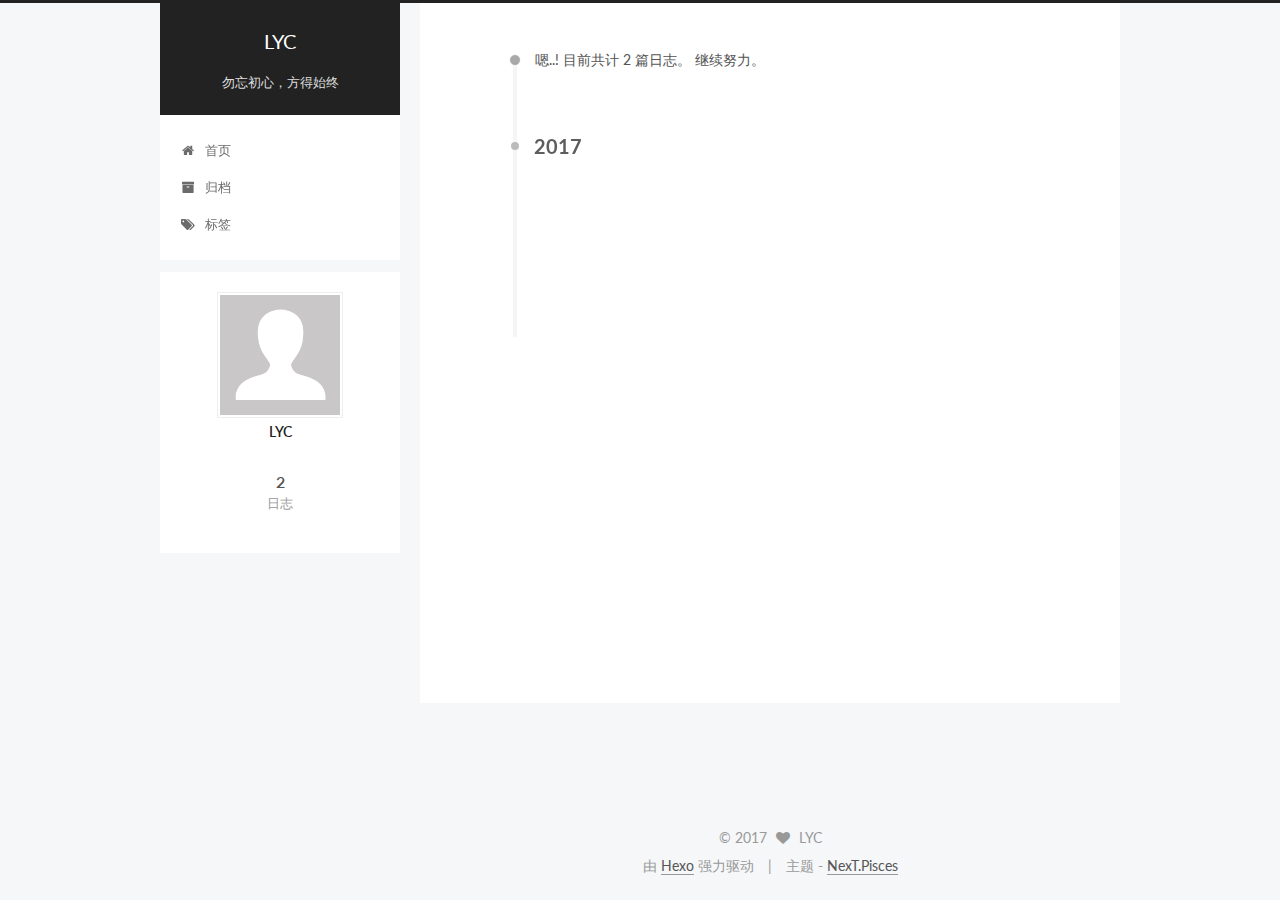
==== commit f3b97ffe: "update" ====
--- a/archives/index.html
+++ b/archives/index.html
@@ -5,7 +5,7 @@
   
 
 
-<html class="theme-next muse use-motion" lang="">
+<html class="theme-next pisces use-motion" lang="zh-Hans">
 <head>
   <meta charset="UTF-8"/>
 <meta http-equiv="X-UA-Compatible" content="IE=edge" />
@@ -91,11 +91,11 @@
 
 
 <meta property="og:type" content="website">
-<meta property="og:title" content="Hexo">
+<meta property="og:title" content="LYC">
 <meta property="og:url" content="http://yoursite.com/archives/index.html">
-<meta property="og:site_name" content="Hexo">
+<meta property="og:site_name" content="LYC">
 <meta name="twitter:card" content="summary">
-<meta name="twitter:title" content="Hexo">
+<meta name="twitter:title" content="LYC">
 
 
 
@@ -103,13 +103,13 @@
   var NexT = window.NexT || {};
   var CONFIG = {
     root: '/',
-    scheme: 'Muse',
+    scheme: 'Pisces',
     sidebar: {"position":"left","display":"post","offset":12,"offset_float":0,"b2t":false,"scrollpercent":false},
     fancybox: true,
     motion: true,
     duoshuo: {
       userId: '0',
-      author: 'Author'
+      author: '博主'
     },
     algolia: {
       applicationID: '',
@@ -129,10 +129,10 @@
 
 
 
-  <title>Archiv | Hexo</title>
+  <title>归档 | LYC</title>
 </head>
 
-<body itemscope itemtype="http://schema.org/WebPage" lang="">
+<body itemscope itemtype="http://schema.org/WebPage" lang="zh-Hans">
 
   
 
@@ -165,12 +165,12 @@
     <div class="custom-logo-site-title">
       <a href="/"  class="brand" rel="start">
         <span class="logo-line-before"><i></i></span>
-        <span class="site-title">Hexo</span>
+        <span class="site-title">LYC</span>
         <span class="logo-line-after"><i></i></span>
       </a>
     </div>
       
-        <p class="site-subtitle"></p>
+        <p class="site-subtitle">勿忘初心，方得始终</p>
       
   </div>
 
@@ -195,7 +195,7 @@
             
               <i class="menu-item-icon fa fa-fw fa-home"></i> <br />
             
-            Startseite
+            首页
           </a>
         </li>
       
@@ -205,7 +205,7 @@
             
               <i class="menu-item-icon fa fa-fw fa-archive"></i> <br />
             
-            Archiv
+            归档
           </a>
         </li>
       
@@ -215,7 +215,7 @@
             
               <i class="menu-item-icon fa fa-fw fa-tags"></i> <br />
             
-            Tags
+            标签
           </a>
         </li>
       
@@ -247,7 +247,7 @@
       
         
       
-      Öhm..! Insgesamt 2 Artikel. Bleib dran.
+      嗯..! 目前共计 2 篇日志。 继续努力。
     </span>
 
     
@@ -366,8 +366,8 @@
         <div class="site-author motion-element" itemprop="author" itemscope itemtype="http://schema.org/Person">
           <img class="site-author-image" itemprop="image"
                src="/images/avatar.gif"
-               alt="John Doe" />
-          <p class="site-author-name" itemprop="name">John Doe</p>
+               alt="LYC" />
+          <p class="site-author-name" itemprop="name">LYC</p>
            
               <p class="site-description motion-element" itemprop="description"></p>
           
@@ -378,7 +378,7 @@
             <div class="site-state-item site-state-posts">
               <a href="/archives">
                 <span class="site-state-item-count">2</span>
-                <span class="site-state-item-name">Artikel</span>
+                <span class="site-state-item-name">日志</span>
               </a>
             </div>
           
@@ -427,18 +427,18 @@
   <span class="with-love">
     <i class="fa fa-heart"></i>
   </span>
-  <span class="author" itemprop="copyrightHolder">John Doe</span>
+  <span class="author" itemprop="copyrightHolder">LYC</span>
 </div>
 
 
 <div class="powered-by">
-  Erstellt mit  <a class="theme-link" href="https://hexo.io">Hexo</a>
+  由 <a class="theme-link" href="https://hexo.io">Hexo</a> 强力驱动
 </div>
 
 <div class="theme-info">
-  Theme -
+  主题 -
   <a class="theme-link" href="https://github.com/iissnan/hexo-theme-next">
-    NexT.Muse
+    NexT.Pisces
   </a>
 </div>
 
@@ -518,6 +518,13 @@
   
   
 
+
+  <script type="text/javascript" src="/js/src/affix.js?v=5.1.1"></script>
+
+  <script type="text/javascript" src="/js/src/schemes/pisces.js?v=5.1.1"></script>
+
+
+
   
   
     <script type="text/javascript" id="motion.page.archive">
--- a/css/main.css
+++ b/css/main.css
@@ -189,7 +189,7 @@
   font-size: 14px;
   line-height: 2;
   color: #555;
-  background: #fff;
+  background: #f5f7f9;
 }
 @media (max-width: 767px) {
   body {
@@ -639,8 +639,8 @@
 @media (min-width: 992px) {
   .full-image.full-image.full-image {
     max-width: none;
-    width: 110%;
-    margin: 25px -5%;
+    width: 118%;
+    margin: 0 -9%;
   }
 }
 .blockquote-center,
@@ -817,7 +817,7 @@
   font-size: 14px;
   color: #fff;
   background: #222;
-  border: 2px solid #222;
+  border: 2px solid #555;
   text-decoration: none;
   border-radius: 0;
   transition-property: background-color;
@@ -828,8 +828,8 @@
 .btn:hover,
 .post-button .btn:hover {
   border-color: #222;
-  color: #222;
-  background: #fff;
+  color: #fff;
+  background: #222;
 }
 .btn-bar {
   display: block;
@@ -934,7 +934,7 @@
   width: 24px;
   background: #222;
   font-size: 12px;
-  opacity: 1;
+  opacity: 0.6;
   color: #fff;
   cursor: pointer;
   text-align: center;
@@ -955,7 +955,7 @@
   }
 }
 .back-to-top.back-to-top-on {
-  bottom: 19px;
+  bottom: 30px;
 }
 .header {
   background: transparent;
@@ -1004,7 +1004,7 @@
 .site-subtitle {
   margin-top: 10px;
   font-size: 13px;
-  color: #999;
+  color: #ddd;
 }
 .use-motion .brand {
   opacity: 0;
@@ -1077,7 +1077,8 @@
   transition-timing-function: ease-in-out;
   transition-delay: 0s;
 }
-.menu .menu-item a:hover {
+.menu .menu-item a:hover,
+.menu-item-active a {
   border-bottom-color: #222;
 }
 .menu .menu-item .fa {
@@ -1432,10 +1433,10 @@
   margin-top: 50px;
 }
 .post-button .btn {
-  color: #fff;
+  color: #555;
   font-size: 14px;
-  background: #222;
-  border-radius: 0;
+  background: #fff;
+  border-radius: 2px;
   line-height: 2;
   margin: 0 4px 8px 4px;
 }
@@ -1610,20 +1611,20 @@
   display: block;
   margin: 0 auto;
   padding: 2px;
-  max-width: 96px;
+  max-width: 120px;
   height: auto;
-  border: 2px solid #333;
+  border: 1px solid #eee;
 }
 .site-author-name {
-  margin: 5px 0 0;
+  margin: 0;
   text-align: center;
-  color: #f5f5f5;
-  font-weight: normal;
+  color: #222;
+  font-weight: 600;
 }
 .site-description {
-  margin-top: 5px;
+  margin-top: 0;
   text-align: center;
-  font-size: 14px;
+  font-size: 13px;
   color: #999;
 }
 .site-state {
@@ -1635,7 +1636,7 @@
 .site-state-item {
   display: inline-block;
   padding: 0 15px;
-  border-left: 1px solid #333;
+  border-left: 1px solid #eee;
 }
 .site-state-item:first-child {
   border-left: none;
@@ -1648,11 +1649,11 @@
   text-align: center;
   color: inherit;
   font-weight: 600;
-  font-size: 18px;
+  font-size: 16px;
 }
 .site-state-item-name {
   font-size: 13px;
-  color: inherit;
+  color: #999;
 }
 .feed-link {
   margin-top: 20px;
@@ -1694,7 +1695,7 @@
   width: 4px;
   height: 4px;
   border-radius: 50%;
-  background: #ff42ff;
+  background: #deff85;
 }
 .links-of-blogroll {
   font-size: 13px;
@@ -1724,7 +1725,7 @@
   color: #555;
 }
 .sidebar-nav li:hover {
-  color: #f5f5f5;
+  color: #fc6423;
 }
 .page-post-detail .sidebar-nav-toc {
   padding: 0 5px;
@@ -1733,11 +1734,11 @@
   margin-left: 10px;
 }
 .sidebar-nav .sidebar-nav-active {
-  color: #87daff;
-  border-bottom-color: #87daff;
+  color: #fc6423;
+  border-bottom-color: #fc6423;
 }
 .sidebar-nav .sidebar-nav-active:hover {
-  color: #87daff;
+  color: #fc6423;
 }
 .sidebar-panel {
   display: none;
@@ -1770,12 +1771,12 @@
   transition-timing-function: ease-in-out;
   transition-delay: 0s;
   transition-property: all;
-  color: #999;
-  border-bottom-color: #555;
+  color: #666;
+  border-bottom-color: #ccc;
 }
 .post-toc ol a:hover {
-  color: #ccc;
-  border-bottom-color: #ccc;
+  color: #000;
+  border-bottom-color: #000;
 }
 .post-toc .nav-item {
   overflow: hidden;
@@ -1796,14 +1797,14 @@
   display: block;
 }
 .post-toc .nav .active > a {
-  color: #87daff;
-  border-bottom-color: #87daff;
+  color: #fc6423;
+  border-bottom-color: #fc6423;
 }
 .post-toc .nav .active-current > a {
-  color: #87daff;
+  color: #fc6423;
 }
 .post-toc .nav .active-current > a:hover {
-  color: #87daff;
+  color: #fc6423;
 }
 .footer {
   font-size: 14px;
@@ -2226,6 +2227,16 @@
   transform: translate(-50%, -50%);
   color: #ccc;
 }
+@media (min-width: 768px) and (max-width: 991px) {
+  .busuanzi-count {
+    width: auto;
+  }
+}
+@media (max-width: 767px) {
+  .busuanzi-count {
+    width: auto;
+  }
+}
 .site-uv,
 .site-pv,
 .page-pv {
@@ -2464,83 +2475,397 @@
   }
 }
 .page-post-detail .sidebar-toggle-line {
-  background: #87daff;
+  background: #fc6423;
 }
 .page-post-detail .comments {
   overflow: hidden;
 }
-@media (max-width: 767px) {
-  .header-inner,
-  .container .main-inner,
+.header {
+  position: relative;
+  margin: 0 auto;
+  width: 960px;
+}
+@media (min-width: 768px) and (max-width: 991px) {
+  .header {
+    width: auto;
+  }
+}
+@media (max-width: 767px) {
+  .header {
+    width: auto;
+  }
+}
+.header-inner {
+  position: absolute;
+  top: 0;
+  overflow: hidden;
+  padding: 0;
+  width: 240px;
+  background: #fff;
+  box-shadow: initial;
+  border-radius: initial;
+}
+@media (min-width: 1600px) {
+  .container .header-inner {
+    width: 240px;
+  }
+}
+@media (min-width: 768px) and (max-width: 991px) {
+  .header-inner {
+    position: relative;
+    width: auto;
+    border-radius: initial;
+  }
+}
+@media (max-width: 767px) {
+  .header-inner {
+    position: relative;
+    width: auto;
+    border-radius: initial;
+  }
+}
+.main:before,
+.main:after {
+  content: " ";
+  display: table;
+}
+.main:after {
+  clear: both;
+}
+@media (min-width: 768px) and (max-width: 991px) {
+  .main {
+    padding-bottom: 100px;
+  }
+}
+@media (max-width: 767px) {
+  .main {
+    padding-bottom: 100px;
+  }
+}
+.container .main-inner {
+  width: 960px;
+}
+@media (min-width: 768px) and (max-width: 991px) {
+  .container .main-inner {
+    width: auto;
+  }
+}
+@media (max-width: 767px) {
+  .container .main-inner {
+    width: auto;
+  }
+}
+.content-wrap {
+  float: right;
+  box-sizing: border-box;
+  padding: 40px;
+  width: 700px;
+  background: #fff;
+  min-height: 700px;
+  box-shadow: initial;
+  border-radius: initial;
+}
+@media (min-width: 768px) and (max-width: 991px) {
+  .content-wrap {
+    width: 100%;
+    padding: 20px;
+    border-radius: initial;
+  }
+}
+@media (max-width: 767px) {
+  .content-wrap {
+    width: 100%;
+    padding: 20px;
+    min-height: auto;
+    border-radius: initial;
+  }
+}
+.sidebar {
+  position: static;
+  float: left;
+  margin-top: 300px;
+  width: 240px;
+  background: #f5f7f9;
+  box-shadow: none;
+}
+@media (min-width: 768px) and (max-width: 991px) {
+  .sidebar {
+    display: none;
+  }
+}
+@media (max-width: 767px) {
+  .sidebar {
+    display: none;
+  }
+}
+.sidebar-toggle {
+  display: none;
+}
+.footer-inner {
+  width: 960px;
+  padding-left: 260px;
+}
+@media (min-width: 768px) and (max-width: 991px) {
   .footer-inner {
     width: auto;
-  }
-}
-embed {
-  display: block;
-  margin: 0px auto 25px auto;
-}
-.custom-logo .site-meta-headline {
-  text-align: center;
-}
-.custom-logo .brand {
+    padding-left: 0 !important;
+    padding-right: 0 !important;
+  }
+}
+@media (max-width: 767px) {
+  .footer-inner {
+    width: auto;
+    padding-left: 0 !important;
+    padding-right: 0 !important;
+  }
+}
+.sidebar-position-right .header-inner {
+  right: 0;
+}
+.sidebar-position-right .content-wrap {
+  float: left;
+}
+.sidebar-position-right .sidebar {
+  float: right;
+}
+.sidebar-position-right .footer-inner {
+  padding-left: 0;
+  padding-right: 260px;
+}
+.site-brand-wrapper {
+  position: relative;
+}
+.site-meta {
+  padding: 20px 0;
+  color: #fff;
+  background: #222;
+}
+@media (min-width: 768px) and (max-width: 991px) {
+  .site-meta {
+    box-shadow: 0 0 16px rgba(0,0,0,0.5);
+  }
+}
+@media (max-width: 767px) {
+  .site-meta {
+    box-shadow: 0 0 16px rgba(0,0,0,0.5);
+  }
+}
+.brand {
+  padding: 0;
   background: none;
 }
-.custom-logo .site-title {
-  margin: 10px auto 0;
-  font-size: 24px;
-  color: #222;
-}
-.custom-logo .site-title a {
-  border: none;
-}
-.custom-logo-image {
-  margin: 0 auto;
-  padding: 5px;
-  max-width: 150px;
-  background: #fff;
-}
-@media (max-width: 767px) {
-  .site-nav {
-    position: absolute;
-    left: 0;
-    top: 52px;
-    margin: 0;
-    width: 100%;
-    padding: 0;
-    background: #fff;
-    border-bottom: 1px solid #ddd;
-    z-index: 1;
-  }
-}
-@media (max-width: 767px) {
-  .menu {
-    text-align: left;
-  }
-}
-@media (max-width: 767px) {
-  .menu .menu-item {
-    display: block;
-    margin: 0 10px;
-    vertical-align: top;
-  }
-}
-@media (max-width: 767px) {
-  .menu .menu-item br {
-    display: none;
-  }
-}
-@media (max-width: 767px) {
-  .menu .menu-item a {
-    padding: 5px 10px;
-  }
-}
-.menu .menu-item .fa {
-  margin-right: 0;
+.brand:hover {
+  color: #fff;
+}
+.site-subtitle {
+  margin: 10px 10px 0;
+  font-weight: initial;
 }
 .site-search form {
   display: none;
 }
+.site-nav {
+  border-top: none;
+}
+@media (min-width: 768px) and (max-width: 991px) {
+  .site-nav {
+    display: none !important;
+  }
+}
+@media (min-width: 768px) and (max-width: 991px) {
+  .site-nav-on {
+    display: block !important;
+  }
+}
+.menu .menu-item {
+  display: block;
+  margin: 0;
+}
+.menu .menu-item a {
+  position: relative;
+  box-sizing: border-box;
+  padding: 5px 20px;
+  text-align: left;
+  line-height: inherit;
+  transition-property: background-color;
+  transition-duration: 0.2s;
+  transition-timing-function: ease-in-out;
+  transition-delay: 0s;
+}
+.menu .menu-item a:hover,
+.menu-item-active a {
+  background: #f9f9f9;
+  border-bottom-color: #fff;
+}
+.menu .menu-item br {
+  display: none;
+}
+.menu-item-active a:after {
+  content: " ";
+  position: absolute;
+  top: 50%;
+  margin-top: -3px;
+  right: 15px;
+  width: 6px;
+  height: 6px;
+  border-radius: 50%;
+  background-color: #bbb;
+}
+.btn-bar {
+  background-color: #fff;
+}
+.site-nav-toggle {
+  left: 20px;
+  top: 50%;
+  -webkit-transform: translateY(-50%);
+  -webkit-transform: translateY(-50%);
+  -moz-transform: translateY(-50%);
+  -ms-transform: translateY(-50%);
+  -o-transform: translateY(-50%);
+  transform: translateY(-50%);
+}
+@media (min-width: 768px) and (max-width: 991px) {
+  .site-nav-toggle {
+    display: block;
+  }
+}
+.use-motion .sidebar .motion-element {
+  opacity: 1;
+}
+.sidebar {
+  display: none;
+  right: auto;
+  bottom: auto;
+  -webkit-transform: none;
+}
+.sidebar-inner {
+  box-sizing: border-box;
+  width: 240px;
+  color: #555;
+  background: #fff;
+  box-shadow: initial;
+  border-radius: initial;
+}
+.sidebar-inner.affix {
+  position: fixed;
+  top: 0px;
+}
+.site-overview {
+  margin: 0 2px;
+  text-align: left;
+}
+.site-author:before,
+.site-author:after {
+  content: " ";
+  display: table;
+}
+.site-author:after {
+  clear: both;
+}
+.sidebar a {
+  color: #555;
+}
+.sidebar a:hover {
+  color: #222;
+}
+.links-of-author-item a:before {
+  display: none;
+}
+.links-of-author-item a {
+  border-bottom: none;
+  text-decoration: underline;
+}
+.feed-link {
+  border-top: 1px dotted #ccc;
+  border-bottom: 1px dotted #ccc;
+  text-align: center;
+}
+.feed-link a {
+  display: block;
+  color: #fc6423;
+  border: none;
+}
+.feed-link a:hover {
+  background: none;
+  color: #e34603;
+}
+.feed-link a:hover i {
+  color: #e34603;
+}
+.links-of-author:before,
+.links-of-author:after {
+  content: " ";
+  display: table;
+}
+.links-of-author:after {
+  clear: both;
+}
+.links-of-author-item {
+  float: left;
+  margin: 5px 0 0;
+  width: 50%;
+}
+.links-of-author-item a {
+  box-sizing: border-box;
+  display: inline-block;
+  margin-right: 0;
+  margin-bottom: 0;
+  padding: 0 5px;
+  overflow: hidden;
+  white-space: nowrap;
+  text-overflow: ellipsis;
+}
+.links-of-author-item a {
+  display: block;
+  text-decoration: none;
+}
+.links-of-author-item a:hover {
+  border-radius: 4px;
+  background: #eee;
+}
+.links-of-author-item .fa {
+  margin-right: 2px;
+  font-size: 16px;
+}
+.links-of-author-item .fa-globe {
+  font-size: 15px;
+}
+.links-of-blogroll {
+  margin-top: 20px;
+  padding: 3px 0 0;
+  border-top: 1px dotted #ccc;
+}
+.links-of-blogroll-title {
+  margin-top: 0;
+}
+.links-of-blogroll-item {
+  padding: 0;
+}
+.links-of-blogroll-inline:before,
+.links-of-blogroll-inline:after {
+  content: " ";
+  display: table;
+}
+.links-of-blogroll-inline:after {
+  clear: both;
+}
 .links-of-blogroll-inline .links-of-blogroll-item {
-  display: inline-block;
-}
+  float: left;
+  margin: 5px 0 0;
+  width: 50%;
+}
+.links-of-blogroll-inline .links-of-blogroll-item a {
+  box-sizing: border-box;
+  display: inline-block;
+  margin-right: 0;
+  margin-bottom: 0;
+  padding: 0 5px;
+  overflow: hidden;
+  white-space: nowrap;
+  text-overflow: ellipsis;
+}
+@media (max-width: 767px) {
+  .post-body {
+    text-align: justify;
+  }
+}
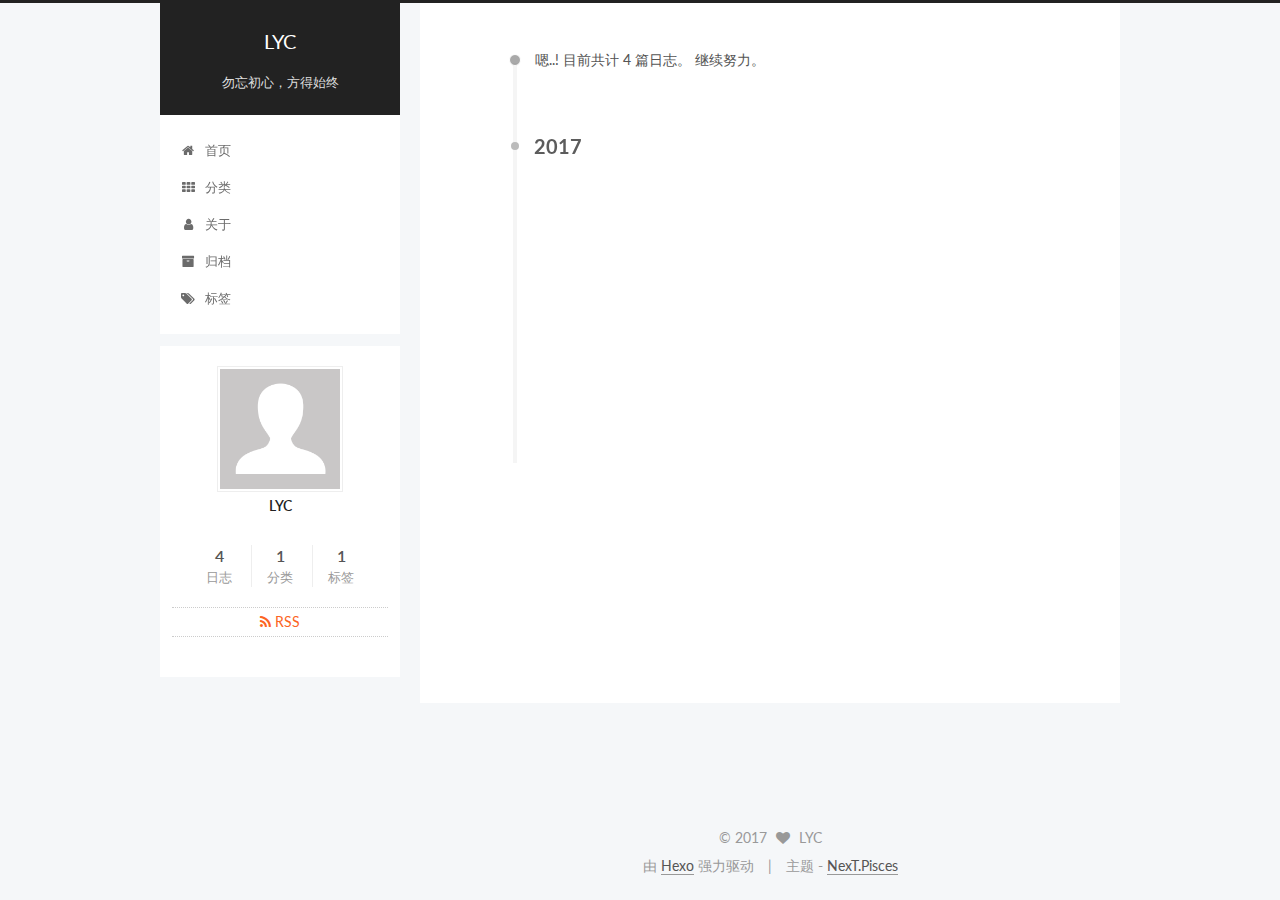
==== commit b2f05a51: "update" ====
--- a/archives/index.html
+++ b/archives/index.html
@@ -79,6 +79,8 @@
 
 
 
+
+  <link rel="alternate" href="/atom.xml" title="LYC" type="application/atom+xml" />
 
 
 
@@ -200,6 +202,26 @@
         </li>
       
         
+        <li class="menu-item menu-item-categories">
+          <a href="/categories" rel="section">
+            
+              <i class="menu-item-icon fa fa-fw fa-th"></i> <br />
+            
+            分类
+          </a>
+        </li>
+      
+        
+        <li class="menu-item menu-item-about">
+          <a href="/about" rel="section">
+            
+              <i class="menu-item-icon fa fa-fw fa-user"></i> <br />
+            
+            关于
+          </a>
+        </li>
+      
+        
         <li class="menu-item menu-item-archives">
           <a href="/archives" rel="section">
             
@@ -247,7 +269,7 @@
       
         
       
-      嗯..! 目前共计 2 篇日志。 继续努力。
+      嗯..! 目前共计 4 篇日志。 继续努力。
     </span>
 
     
@@ -261,6 +283,80 @@
         <div class="collection-title">
           <h2 class="archive-year motion-element" id="archive-year-2017">2017</h2>
         </div>
+      
+      
+
+      
+
+  <article class="post post-type-normal" itemscope itemtype="http://schema.org/Article">
+    <header class="post-header">
+
+      <h1 class="post-title">
+        
+            <a class="post-title-link" href="/2017/09/10/LYC2/" itemprop="url">
+              
+                <span itemprop="name">LYC2</span>
+              
+            </a>
+        
+      </h1>
+
+      <div class="post-meta">
+        <time class="post-time" itemprop="dateCreated"
+              datetime="2017-09-10T15:18:28+08:00"
+              content="2017-09-10" >
+          09-10
+        </time>
+      </div>
+
+    </header>
+  </article>
+
+
+
+    
+
+      
+      
+      
+
+      
+      
+
+      
+
+  <article class="post post-type-normal" itemscope itemtype="http://schema.org/Article">
+    <header class="post-header">
+
+      <h1 class="post-title">
+        
+            <a class="post-title-link" href="/2017/04/26/第一篇博客/" itemprop="url">
+              
+                <span itemprop="name">第一篇博客</span>
+              
+            </a>
+        
+      </h1>
+
+      <div class="post-meta">
+        <time class="post-time" itemprop="dateCreated"
+              datetime="2017-04-26T13:03:13+08:00"
+              content="2017-04-26" >
+          04-26
+        </time>
+      </div>
+
+    </header>
+  </article>
+
+
+
+    
+
+      
+      
+      
+
       
       
 
@@ -377,18 +473,43 @@
           
             <div class="site-state-item site-state-posts">
               <a href="/archives">
-                <span class="site-state-item-count">2</span>
+                <span class="site-state-item-count">4</span>
                 <span class="site-state-item-name">日志</span>
               </a>
             </div>
           
 
           
-
+            
+            
+            <div class="site-state-item site-state-categories">
+              
+                <span class="site-state-item-count">1</span>
+                <span class="site-state-item-name">分类</span>
+              
+            </div>
+          
+
+          
+            
+            
+            <div class="site-state-item site-state-tags">
+              <a href="/tags/index.html">
+                <span class="site-state-item-count">1</span>
+                <span class="site-state-item-name">标签</span>
+              </a>
+            </div>
           
 
         </nav>
 
+        
+          <div class="feed-link motion-element">
+            <a href="/atom.xml" rel="alternate">
+              <i class="fa fa-rss"></i>
+              RSS
+            </a>
+          </div>
         
 
         <div class="links-of-author motion-element">
@@ -589,5 +710,7 @@
 
   
 
+
+  
 </body>
 </html>
--- a/css/main.css
+++ b/css/main.css
@@ -1538,6 +1538,121 @@
 .fancybox-close:hover {
   border: none;
 }
+#rewardButton {
+  cursor: pointer;
+  border: 0;
+  outline: 0;
+  border-radius: 100%;
+  padding: 0;
+  margin: 0;
+  letter-spacing: normal;
+  text-transform: none;
+  text-indent: 0px;
+  text-shadow: none;
+}
+#rewardButton span {
+  display: inline-block;
+  width: 80px;
+  height: 35px;
+  border-radius: 5px;
+  color: #fff;
+  font-weight: 400;
+  font-style: normal;
+  font-variant: normal;
+  font-stretch: normal;
+  font-size: 18px;
+  font-family: "Microsoft Yahei";
+  background: #f44336;
+}
+#rewardButton span:hover {
+  background: #f7877f;
+}
+#QR {
+  padding-top: 20px;
+}
+#QR a {
+  border: 0;
+}
+#QR img {
+  width: 180px;
+  max-width: 100%;
+  display: inline-block;
+  margin: 0.8em 2em 0 2em;
+}
+#wechat:hover p {
+  animation: roll 0.1s infinite linear;
+  -webkit-animation: roll 0.1s infinite linear;
+  -moz-animation: roll 0.1s infinite linear;
+}
+#alipay:hover p {
+  animation: roll 0.1s infinite linear;
+  -webkit-animation: roll 0.1s infinite linear;
+  -moz-animation: roll 0.1s infinite linear;
+}
+@-moz-keyframes roll {
+  from {
+    -webkit-transform: rotateZ(30deg);
+    -moz-transform: rotateZ(30deg);
+    -ms-transform: rotateZ(30deg);
+    -o-transform: rotateZ(30deg);
+    transform: rotateZ(30deg);
+  }
+  to {
+    -webkit-transform: rotateZ(-30deg);
+    -moz-transform: rotateZ(-30deg);
+    -ms-transform: rotateZ(-30deg);
+    -o-transform: rotateZ(-30deg);
+    transform: rotateZ(-30deg);
+  }
+}
+@-webkit-keyframes roll {
+  from {
+    -webkit-transform: rotateZ(30deg);
+    -moz-transform: rotateZ(30deg);
+    -ms-transform: rotateZ(30deg);
+    -o-transform: rotateZ(30deg);
+    transform: rotateZ(30deg);
+  }
+  to {
+    -webkit-transform: rotateZ(-30deg);
+    -moz-transform: rotateZ(-30deg);
+    -ms-transform: rotateZ(-30deg);
+    -o-transform: rotateZ(-30deg);
+    transform: rotateZ(-30deg);
+  }
+}
+@-o-keyframes roll {
+  from {
+    -webkit-transform: rotateZ(30deg);
+    -moz-transform: rotateZ(30deg);
+    -ms-transform: rotateZ(30deg);
+    -o-transform: rotateZ(30deg);
+    transform: rotateZ(30deg);
+  }
+  to {
+    -webkit-transform: rotateZ(-30deg);
+    -moz-transform: rotateZ(-30deg);
+    -ms-transform: rotateZ(-30deg);
+    -o-transform: rotateZ(-30deg);
+    transform: rotateZ(-30deg);
+  }
+}
+@keyframes roll {
+  from {
+    -webkit-transform: rotateZ(30deg);
+    -moz-transform: rotateZ(30deg);
+    -ms-transform: rotateZ(30deg);
+    -o-transform: rotateZ(30deg);
+    transform: rotateZ(30deg);
+  }
+  to {
+    -webkit-transform: rotateZ(-30deg);
+    -moz-transform: rotateZ(-30deg);
+    -ms-transform: rotateZ(-30deg);
+    -o-transform: rotateZ(-30deg);
+    transform: rotateZ(-30deg);
+  }
+}
 .sidebar {
   position: fixed;
   right: 0;
@@ -1695,7 +1810,7 @@
   width: 4px;
   height: 4px;
   border-radius: 50%;
-  background: #deff85;
+  background: #98dd39;
 }
 .links-of-blogroll {
   font-size: 13px;
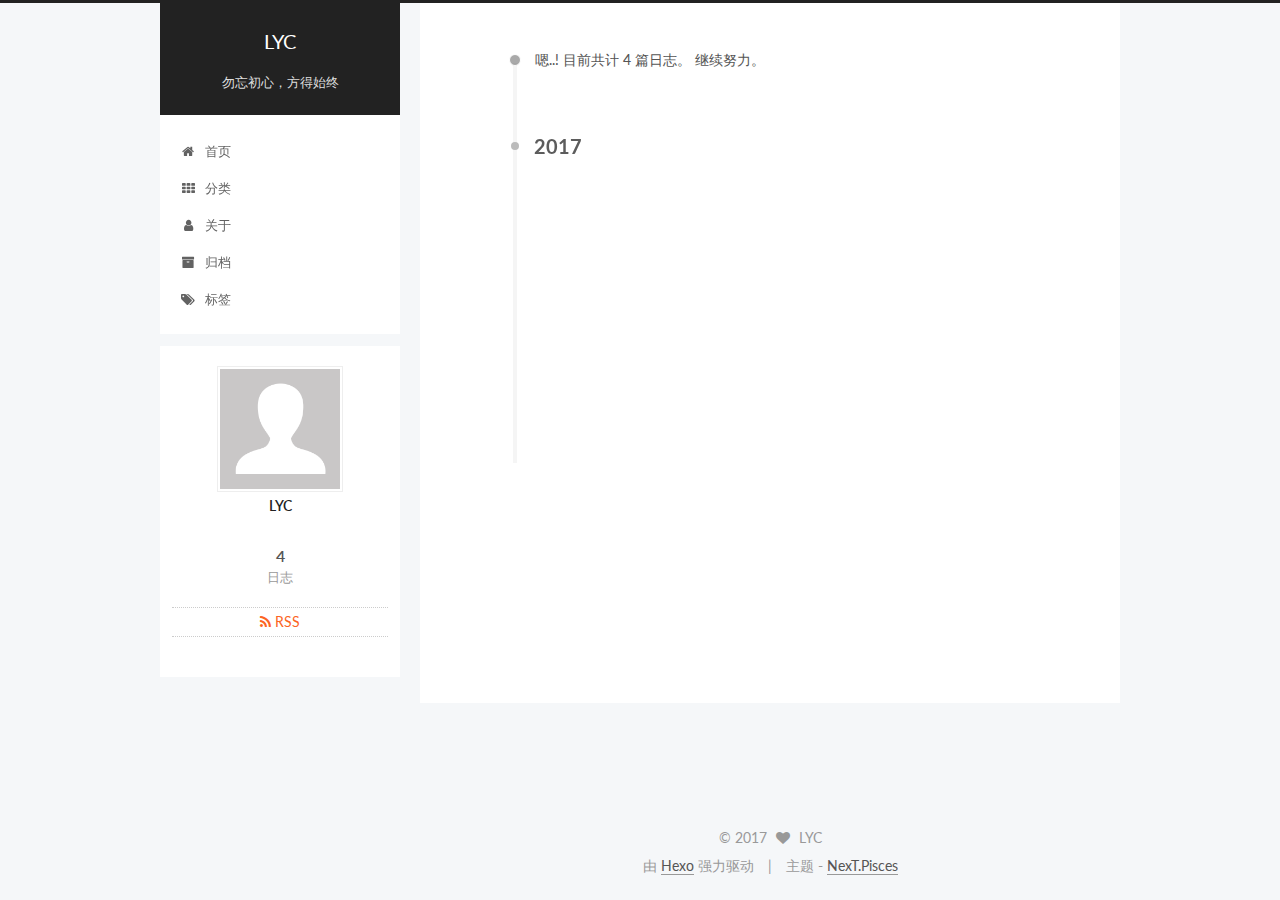
==== commit 5520b75f: "update" ====
--- a/archives/index.html
+++ b/archives/index.html
@@ -332,7 +332,7 @@
         
             <a class="post-title-link" href="/2017/04/26/第一篇博客/" itemprop="url">
               
-                <span itemprop="name">第一篇博客</span>
+                <span itemprop="name">这是一篇react博客</span>
               
             </a>
         
@@ -480,25 +480,7 @@
           
 
           
-            
-            
-            <div class="site-state-item site-state-categories">
-              
-                <span class="site-state-item-count">1</span>
-                <span class="site-state-item-name">分类</span>
-              
-            </div>
-          
-
-          
-            
-            
-            <div class="site-state-item site-state-tags">
-              <a href="/tags/index.html">
-                <span class="site-state-item-count">1</span>
-                <span class="site-state-item-name">标签</span>
-              </a>
-            </div>
+
           
 
         </nav>
--- a/css/main.css
+++ b/css/main.css
@@ -1810,7 +1810,7 @@
   width: 4px;
   height: 4px;
   border-radius: 50%;
-  background: #98dd39;
+  background: #ff4086;
 }
 .links-of-blogroll {
   font-size: 13px;
